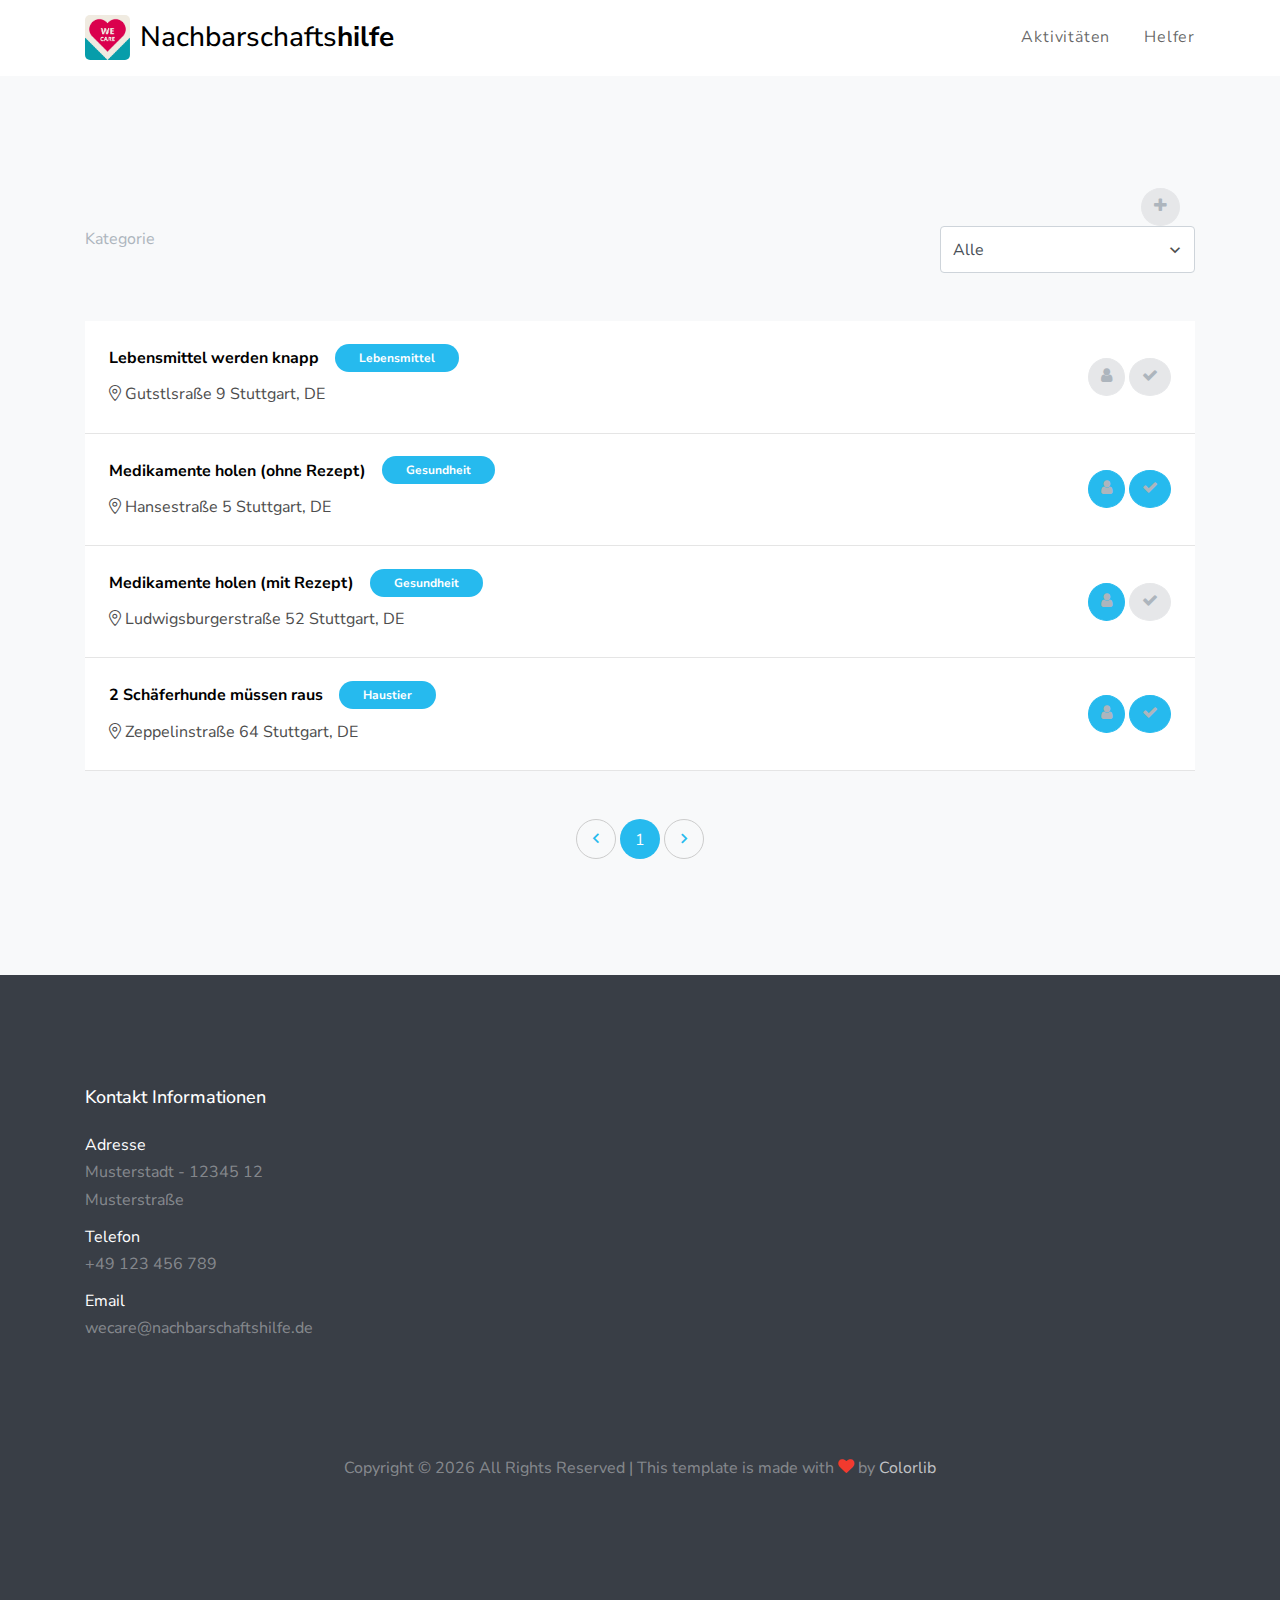
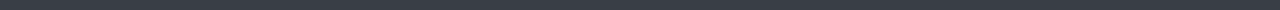
==== Hilfsorganisation/activity.html @ aae8a67e "Add helperview" ====
<!DOCTYPE html>
<html lang="en">

<head>
    <title>Nachbarschafthilfe &mdash; Colorlib Website Template</title>
    <meta charset="utf-8">
    <meta name="viewport" content="width=device-width, initial-scale=1, shrink-to-fit=no">

    <link rel="stylesheet" href="https://fonts.googleapis.com/css?family=Nunito+Sans:200,300,400,700,900|Roboto+Mono:300,400,500">
    <link rel="stylesheet" href="fonts/icomoon/style.css">

    <link rel="stylesheet" href="css/bootstrap.min.css">
    <link rel="stylesheet" href="css/magnific-popup.css">
    <link rel="stylesheet" href="css/jquery-ui.css">
    <link rel="stylesheet" href="css/owl.carousel.min.css">
    <link rel="stylesheet" href="css/owl.theme.default.min.css">
    <link rel="stylesheet" href="css/bootstrap-datepicker.css">
    <link rel="stylesheet" href="css/animate.css">

    <link rel="stylesheet" href="fonts/flaticon/font/flaticon.css">
    <link rel="stylesheet" href="css/fl-bigmug-line.css">

    <link rel="stylesheet" href="css/aos.css">

    <link rel="stylesheet" href="css/style.css">

</head>

<body>

    <div class="site-wrap">

        <div class="site-mobile-menu">
            <div class="site-mobile-menu-header">
                <div class="site-mobile-menu-close mt-3">
                    <span class="icon-close2 js-menu-toggle"></span>
                </div>
            </div>
            <div class="site-mobile-menu-body"></div>
        </div>
        <!-- .site-mobile-menu -->

        <header class="site-navbar py-1" role="banner">
            <div class="container">
                <div class="row align-items-center">

                    <div class="col-10 col-xl-2">
                        <h1 class="mb-0">
              <a href="activity.html" style="display: flex; align-items: center;" class="text-black h3 mb-0">
                <img src="images/logo.png" style="border-radius: 5px; margin-right: 10px;" alt="Logo" width="45" height="45">
                <span>Nachbarschafts</span>
                <strong>hilfe</strong>
              </a>
            </h1>
                    </div>
                    <div class="col-10 col-xl-10 d-none d-xl-block">
                        <nav class="site-navigation text-right" role="navigation">
                            <ul class="site-menu js-clone-nav mr-auto d-none d-lg-block">
                                <li>
                                    <a href="activity.html">Aktivitäten</a>
                                </li>
                                <li>
                                    <a href="activity.html">Helfer</a>
                                </li>
                            </ul>
                        </nav>
                    </div>
                    <div class="col-2 col-xl-2 text-right d-block">

                        <div class="d-inline-block d-xl-none ml-md-0 mr-auto py-3" style="position: relative; top: 3px;">
                            <a href="#" class="site-menu-toggle js-menu-toggle text-black">
                                <span class="icon-menu h3"></span>
                            </a>
                        </div>
                    </div>
                </div>
            </div>

        </header>

        <div class="site-section bg-light">

            <div class="container">

                <div class="col-md-12 text-right " data-aos="fade" data-aos-delay="200">
                    <a href="new_request.html" class="btn btn-secondary rounded-circle btn-favorite text-gray-500"><span class="icon-plus"></span></a>
                </div>

                <div class="row justify-content-start text-left mb-5">

                    <div class="col-md-9" data-aos="fade">
                        <span class="text-gray-500">Kategorie</span>
                    </div>
                    <div class="col-md-3" data-aos="fade" data-aos-delay="200">
                        <div class="select-wrap mr-auto">
                            <span class="icon-keyboard_arrow_down arrow-down"></span>
                            <select name="" id="" class="form-control">
                                <option value="" selected>Alle</option>
                                <option value="fulltime">Lebensmittel</option>
                                <option value="fulltime">Haustier</option>
                                <option value="freelance">Gesundheit</option>
                            </select>
                        </div>
                    </div>
                </div>

                <div class="row" data-aos="fade">
                    <div class="col-md-12">

                        <div class="job-post-item bg-white p-4 d-block d-md-flex align-items-center">

                            <div class="mb-4 mb-md-0 mr-5">
                                <div class="job-post-item-header d-flex align-items-center">
                                    <label class="mr-3 text-black font-weight-bold">Lebensmittel werden knapp</label>
                                    <div class="badge-wrap">
                                        <span class="btn-primary text-white badge py-2 px-4">Lebensmittel</span>
                                    </div>
                                </div>
                                <div class="job-post-item-body d-block d-md-flex">
                                    <div><span class="fl-bigmug-line-big104"></span> <span>Gutstlsraße 9 Stuttgart, DE</span></div>
                                </div>
                            </div>

                            <div class="ml-auto">
                                <a href="#" class="btn btn-secondary rounded-circle text-gray-500"><span class="icon-user"></span></a>
                                <a href="#" class="btn btn-secondary rounded-circle text-gray-500"><span class="icon-check"></span></a>
                            </div>
                        </div>

                    </div>
                </div>

                <div class="row" data-aos="fade">
                    <div class="col-md-12">

                        <div class="job-post-item bg-white p-4 d-block d-md-flex align-items-center">

                            <div class="mb-4 mb-md-0 mr-5">
                                <div class="job-post-item-header d-flex align-items-center">
                                    <label class="mr-3 text-black font-weight-bold">Medikamente holen (ohne Rezept)</label>
                                    <div class="badge-wrap">
                                        <span class="btn-primary text-white badge py-2 px-4">Gesundheit</span>
                                    </div>
                                </div>
                                <div class="job-post-item-body d-block d-md-flex">
                                    <div><span class="fl-bigmug-line-big104"></span> <span>Hansestraße 5 Stuttgart, DE</span></div>
                                </div>
                            </div>

                            <div class="ml-auto">
                                <a href="#" class="btn btn-primary rounded-circle text-gray-500"><span class="icon-user"></span></a>
                                <a href="#" class="btn btn-primary rounded-circle text-gray-500"><span class="icon-check"></span></a>
                            </div>
                        </div>

                    </div>
                </div>

                <div class="row" data-aos="fade">
                    <div class="col-md-12">

                        <div class="job-post-item bg-white p-4 d-block d-md-flex align-items-center">

                            <div class="mb-4 mb-md-0 mr-5">
                                <div class="job-post-item-header d-flex align-items-center">
                                    <label class="mr-3 text-black font-weight-bold">Medikamente holen (mit Rezept)</label>
                                    <div class="badge-wrap">
                                        <span class="btn-primary text-white badge py-2 px-4">Gesundheit</span>
                                    </div>
                                </div>
                                <div class="job-post-item-body d-block d-md-flex">
                                    <div><span class="fl-bigmug-line-big104"></span> <span>Ludwigsburgerstraße 52 Stuttgart, DE</span></div>
                                </div>
                            </div>

                            <div class="ml-auto">
                                <a href="#" class="btn btn-primary rounded-circle text-gray-500"><span class="icon-user"></span></a>
                                <a href="#" class="btn btn-secondary rounded-circle text-gray-500"><span class="icon-check"></span></a>
                            </div>
                        </div>

                    </div>
                </div>

                <div class="row" data-aos="fade">
                    <div class="col-md-12">

                        <div class="job-post-item bg-white p-4 d-block d-md-flex align-items-center">

                            <div class="mb-4 mb-md-0 mr-5">
                                <div class="job-post-item-header d-flex align-items-center">
                                    <label class="mr-3 text-black font-weight-bold">2 Schäferhunde müssen raus</label>
                                    <div class="badge-wrap">
                                        <span class="btn-primary text-white badge py-2 px-4">Haustier</span>
                                    </div>
                                </div>
                                <div class="job-post-item-body d-block d-md-flex">
                                    <div><span class="fl-bigmug-line-big104"></span> <span>Zeppelinstraße 64 Stuttgart, DE</span></div>
                                </div>
                            </div>

                            <div class="ml-auto">
                                <a href="#" class="btn btn-primary rounded-circle text-gray-500"><span class="icon-user"></span></a>
                                <a href="#" class="btn btn-primary rounded-circle text-gray-500"><span class="icon-check"></span></a>
                            </div>
                        </div>

                    </div>
                </div>

                <div class="row mt-5">
                    <div class="col-md-12 text-center">
                        <div class="site-block-27">
                            <ul>
                                <li><a href="#"><i class="icon-keyboard_arrow_left h5"></i></a></li>
                                <li class="active"><span>1</span></li>
                                <li><a href="#"><i class="icon-keyboard_arrow_right h5"></i></a></li>
                            </ul>
                        </div>
                    </div>
                </div>

            </div>
        </div>

        <footer class="site-footer">
            <div class="container">
                <div class="row">
                    <div class="col-lg-3">
                        <h3 class="footer-heading mb-4">Kontakt Informationen</h3>
                        <ul class="list-unstyled">
                            <li>
                                <span class="d-block text-white">Adresse</span> Musterstadt - 12345 12 Musterstraße
                            </li>
                            <li>
                                <span class="d-block text-white">Telefon</span> +49 123 456 789
                            </li>
                            <li>
                                <span class="d-block text-white">Email</span> wecare@nachbarschaftshilfe.de
                            </li>
                        </ul>
                    </div>
                </div>
                <div class="row pt-5 mt-5 text-center">
                    <div class="col-md-12">
                        <p>
                            <!-- Link back to Colorlib can't be removed. Template is licensed under CC BY 3.0. -->
                            Copyright &copy;
                            <script data-cfasync="false" src="/cdn-cgi/scripts/5c5dd728/cloudflare-static/email-decode.min.js"></script>
                            <script>
                                document.write(new Date().getFullYear());
                            </script> All Rights Reserved | This template is made with
                            <i class="icon-heart text-danger" aria-hidden="true"></i> by
                            <a href="https://colorlib.com" target="_blank">Colorlib</a>
                            <!-- Link back to Colorlib can't be removed. Template is licensed under CC BY 3.0. -->
                        </p>
                    </div>

                </div>
            </div>
        </footer>

        <script src="js/jquery-3.3.1.min.js"></script>
        <script src="js/jquery-migrate-3.0.1.min.js"></script>
        <script src="js/jquery-ui.js"></script>
        <script src="js/popper.min.js"></script>
        <script src="js/bootstrap.min.js"></script>
        <script src="js/owl.carousel.min.js"></script>
        <script src="js/jquery.stellar.min.js"></script>
        <script src="js/jquery.countdown.min.js"></script>
        <script src="js/jquery.magnific-popup.min.js"></script>
        <script src="js/bootstrap-datepicker.min.js"></script>
        <script src="js/aos.js"></script>

        <script src="js/main.js"></script>

</body>

</html>
---- Hilfsorganisation/fonts/icomoon/style.css ----
@font-face {
  font-family: 'icomoon';
  src:  url('fonts/icomoon.eot?10si43');
  src:  url('fonts/icomoon.eot?10si43#iefix') format('embedded-opentype'),
    url('fonts/icomoon.ttf?10si43') format('truetype'),
    url('fonts/icomoon.woff?10si43') format('woff'),
    url('fonts/icomoon.svg?10si43#icomoon') format('svg');
  font-weight: normal;
  font-style: normal;
}

[class^="icon-"], [class*=" icon-"] {
  /* use !important to prevent issues with browser extensions that change fonts */
  font-family: 'icomoon' !important;
  speak: none;
  font-style: normal;
  font-weight: normal;
  font-variant: normal;
  text-transform: none;
  line-height: 1;

  /* Better Font Rendering =========== */
  -webkit-font-smoothing: antialiased;
  -moz-osx-font-smoothing: grayscale;
}

.icon-asterisk:before {
  content: "\f069";
}
.icon-plus:before {
  content: "\f067";
}
.icon-question:before {
  content: "\f128";
}
.icon-minus:before {
  content: "\f068";
}
.icon-glass:before {
  content: "\f000";
}
.icon-music:before {
  content: "\f001";
}
.icon-search:before {
  content: "\f002";
}
.icon-envelope-o:before {
  content: "\f003";
}
.icon-heart:before {
  content: "\f004";
}
.icon-star:before {
  content: "\f005";
}
.icon-star-o:before {
  content: "\f006";
}
.icon-user:before {
  content: "\f007";
}
.icon-film:before {
  content: "\f008";
}
.icon-th-large:before {
  content: "\f009";
}
.icon-th:before {
  content: "\f00a";
}
.icon-th-list:before {
  content: "\f00b";
}
.icon-check:before {
  content: "\f00c";
}
.icon-close:before {
  content: "\f00d";
}
.icon-remove:before {
  content: "\f00d";
}
.icon-times:before {
  content: "\f00d";
}
.icon-search-plus:before {
  content: "\f00e";
}
.icon-search-minus:before {
  content: "\f010";
}
.icon-power-off:before {
  content: "\f011";
}
.icon-signal:before {
  content: "\f012";
}
.icon-cog:before {
  content: "\f013";
}
.icon-gear:before {
  content: "\f013";
}
.icon-trash-o:before {
  content: "\f014";
}
.icon-home:before {
  content: "\f015";
}
.icon-file-o:before {
  content: "\f016";
}
.icon-clock-o:before {
  content: "\f017";
}
.icon-road:before {
  content: "\f018";
}
.icon-download:before {
  content: "\f019";
}
.icon-arrow-circle-o-down:before {
  content: "\f01a";
}
.icon-arrow-circle-o-up:before {
  content: "\f01b";
}
.icon-inbox:before {
  content: "\f01c";
}
.icon-play-circle-o:before {
  content: "\f01d";
}
.icon-repeat:before {
  content: "\f01e";
}
.icon-rotate-right:before {
  content: "\f01e";
}
.icon-refresh:before {
  content: "\f021";
}
.icon-list-alt:before {
  content: "\f022";
}
.icon-lock:before {
  content: "\f023";
}
.icon-flag:before {
  content: "\f024";
}
.icon-headphones:before {
  content: "\f025";
}
.icon-volume-off:before {
  content: "\f026";
}
.icon-volume-down:before {
  content: "\f027";
}
.icon-volume-up:before {
  content: "\f028";
}
.icon-qrcode:before {
  content: "\f029";
}
.icon-barcode:before {
  content: "\f02a";
}
.icon-tag:before {
  content: "\f02b";
}
.icon-tags:before {
  content: "\f02c";
}
.icon-book:before {
  content: "\f02d";
}
.icon-bookmark:before {
  content: "\f02e";
}
.icon-print:before {
  content: "\f02f";
}
.icon-camera:before {
  content: "\f030";
}
.icon-font:before {
  content: "\f031";
}
.icon-bold:before {
  content: "\f032";
}
.icon-italic:before {
  content: "\f033";
}
.icon-text-height:before {
  content: "\f034";
}
.icon-text-width:before {
  content: "\f035";
}
.icon-align-left:before {
  content: "\f036";
}
.icon-align-center:before {
  content: "\f037";
}
.icon-align-right:before {
  content: "\f038";
}
.icon-align-justify:before {
  content: "\f039";
}
.icon-list:before {
  content: "\f03a";
}
.icon-dedent:before {
  content: "\f03b";
}
.icon-outdent:before {
  content: "\f03b";
}
.icon-indent:before {
  content: "\f03c";
}
.icon-video-camera:before {
  content: "\f03d";
}
.icon-image:before {
  content: "\f03e";
}
.icon-photo:before {
  content: "\f03e";
}
.icon-picture-o:before {
  content: "\f03e";
}
.icon-pencil:before {
  content: "\f040";
}
.icon-map-marker:before {
  content: "\f041";
}
.icon-adjust:before {
  content: "\f042";
}
.icon-tint:before {
  content: "\f043";
}
.icon-edit:before {
  content: "\f044";
}
.icon-pencil-square-o:before {
  content: "\f044";
}
.icon-share-square-o:before {
  content: "\f045";
}
.icon-check-square-o:before {
  content: "\f046";
}
.icon-arrows:before {
  content: "\f047";
}
.icon-step-backward:before {
  content: "\f048";
}
.icon-fast-backward:before {
  content: "\f049";
}
.icon-backward:before {
  content: "\f04a";
}
.icon-play:before {
  content: "\f04b";
}
.icon-pause:before {
  content: "\f04c";
}
.icon-stop:before {
  content: "\f04d";
}
.icon-forward:before {
  content: "\f04e";
}
.icon-fast-forward:before {
  content: "\f050";
}
.icon-step-forward:before {
  content: "\f051";
}
.icon-eject:before {
  content: "\f052";
}
.icon-chevron-left:before {
  content: "\f053";
}
.icon-chevron-right:before {
  content: "\f054";
}
.icon-plus-circle:before {
  content: "\f055";
}
.icon-minus-circle:before {
  content: "\f056";
}
.icon-times-circle:before {
  content: "\f057";
}
.icon-check-circle:before {
  content: "\f058";
}
.icon-question-circle:before {
  content: "\f059";
}
.icon-info-circle:before {
  content: "\f05a";
}
.icon-crosshairs:before {
  content: "\f05b";
}
.icon-times-circle-o:before {
  content: "\f05c";
}
.icon-check-circle-o:before {
  content: "\f05d";
}
.icon-ban:before {
  content: "\f05e";
}
.icon-arrow-left:before {
  content: "\f060";
}
.icon-arrow-right:before {
  content: "\f061";
}
.icon-arrow-up:before {
  content: "\f062";
}
.icon-arrow-down:before {
  content: "\f063";
}
.icon-mail-forward:before {
  content: "\f064";
}
.icon-share:before {
  content: "\f064";
}
.icon-expand:before {
  content: "\f065";
}
.icon-compress:before {
  content: "\f066";
}
.icon-exclamation-circle:before {
  content: "\f06a";
}
.icon-gift:before {
  content: "\f06b";
}
.icon-leaf:before {
  content: "\f06c";
}
.icon-fire:before {
  content: "\f06d";
}
.icon-eye:before {
  content: "\f06e";
}
.icon-eye-slash:before {
  content: "\f070";
}
.icon-exclamation-triangle:before {
  content: "\f071";
}
.icon-warning:before {
  content: "\f071";
}
.icon-plane:before {
  content: "\f072";
}
.icon-calendar:before {
  content: "\f073";
}
.icon-random:before {
  content: "\f074";
}
.icon-comment:before {
  content: "\f075";
}
.icon-magnet:before {
  content: "\f076";
}
.icon-chevron-up:before {
  content: "\f077";
}
.icon-chevron-down:before {
  content: "\f078";
}
.icon-retweet:before {
  content: "\f079";
}
.icon-shopping-cart:before {
  content: "\f07a";
}
.icon-folder:before {
  content: "\f07b";
}
.icon-folder-open:before {
  content: "\f07c";
}
.icon-arrows-v:before {
  content: "\f07d";
}
.icon-arrows-h:before {
  content: "\f07e";
}
.icon-bar-chart:before {
  content: "\f080";
}
.icon-bar-chart-o:before {
  content: "\f080";
}
.icon-twitter-square:before {
  content: "\f081";
}
.icon-facebook-square:before {
  content: "\f082";
}
.icon-camera-retro:before {
  content: "\f083";
}
.icon-key:before {
  content: "\f084";
}
.icon-cogs:before {
  content: "\f085";
}
.icon-gears:before {
  content: "\f085";
}
.icon-comments:before {
  content: "\f086";
}
.icon-thumbs-o-up:before {
  content: "\f087";
}
.icon-thumbs-o-down:before {
  content: "\f088";
}
.icon-star-half:before {
  content: "\f089";
}
.icon-heart-o:before {
  content: "\f08a";
}
.icon-sign-out:before {
  content: "\f08b";
}
.icon-linkedin-square:before {
  content: "\f08c";
}
.icon-thumb-tack:before {
  content: "\f08d";
}
.icon-external-link:before {
  content: "\f08e";
}
.icon-sign-in:before {
  content: "\f090";
}
.icon-trophy:before {
  content: "\f091";
}
.icon-github-square:before {
  content: "\f092";
}
.icon-upload:before {
  content: "\f093";
}
.icon-lemon-o:before {
  content: "\f094";
}
.icon-phone:before {
  content: "\f095";
}
.icon-square-o:before {
  content: "\f096";
}
.icon-bookmark-o:before {
  content: "\f097";
}
.icon-phone-square:before {
  content: "\f098";
}
.icon-twitter:before {
  content: "\f099";
}
.icon-facebook:before {
  content: "\f09a";
}
.icon-facebook-f:before {
  content: "\f09a";
}
.icon-github:before {
  content: "\f09b";
}
.icon-unlock:before {
  content: "\f09c";
}
.icon-credit-card:before {
  content: "\f09d";
}
.icon-feed:before {
  content: "\f09e";
}
.icon-rss:before {
  content: "\f09e";
}
.icon-hdd-o:before {
  content: "\f0a0";
}
.icon-bullhorn:before {
  content: "\f0a1";
}
.icon-bell-o:before {
  content: "\f0a2";
}
.icon-certificate:before {
  content: "\f0a3";
}
.icon-hand-o-right:before {
  content: "\f0a4";
}
.icon-hand-o-left:before {
  content: "\f0a5";
}
.icon-hand-o-up:before {
  content: "\f0a6";
}
.icon-hand-o-down:before {
  content: "\f0a7";
}
.icon-arrow-circle-left:before {
  content: "\f0a8";
}
.icon-arrow-circle-right:before {
  content: "\f0a9";
}
.icon-arrow-circle-up:before {
  content: "\f0aa";
}
.icon-arrow-circle-down:before {
  content: "\f0ab";
}
.icon-globe:before {
  content: "\f0ac";
}
.icon-wrench:before {
  content: "\f0ad";
}
.icon-tasks:before {
  content: "\f0ae";
}
.icon-filter:before {
  content: "\f0b0";
}
.icon-briefcase:before {
  content: "\f0b1";
}
.icon-arrows-alt:before {
  content: "\f0b2";
}
.icon-group:before {
  content: "\f0c0";
}
.icon-users:before {
  content: "\f0c0";
}
.icon-chain:before {
  content: "\f0c1";
}
.icon-link:before {
  content: "\f0c1";
}
.icon-cloud:before {
  content: "\f0c2";
}
.icon-flask:before {
  content: "\f0c3";
}
.icon-cut:before {
  content: "\f0c4";
}
.icon-scissors:before {
  content: "\f0c4";
}
.icon-copy:before {
  content: "\f0c5";
}
.icon-files-o:before {
  content: "\f0c5";
}
.icon-paperclip:before {
  content: "\f0c6";
}
.icon-floppy-o:before {
  content: "\f0c7";
}
.icon-save:before {
  content: "\f0c7";
}
.icon-square:before {
  content: "\f0c8";
}
.icon-bars:before {
  content: "\f0c9";
}
.icon-navicon:before {
  content: "\f0c9";
}
.icon-reorder:before {
  content: "\f0c9";
}
.icon-list-ul:before {
  content: "\f0ca";
}
.icon-list-ol:before {
  content: "\f0cb";
}
.icon-strikethrough:before {
  content: "\f0cc";
}
.icon-underline:before {
  content: "\f0cd";
}
.icon-table:before {
  content: "\f0ce";
}
.icon-magic:before {
  content: "\f0d0";
}
.icon-truck:before {
  content: "\f0d1";
}
.icon-pinterest:before {
  content: "\f0d2";
}
.icon-pinterest-square:before {
  content: "\f0d3";
}
.icon-google-plus-square:before {
  content: "\f0d4";
}
.icon-google-plus:before {
  content: "\f0d5";
}
.icon-money:before {
  content: "\f0d6";
}
.icon-caret-down:before {
  content: "\f0d7";
}
.icon-caret-up:before {
  content: "\f0d8";
}
.icon-caret-left:before {
  content: "\f0d9";
}
.icon-caret-right:before {
  content: "\f0da";
}
.icon-columns:before {
  content: "\f0db";
}
.icon-sort:before {
  content: "\f0dc";
}
.icon-unsorted:before {
  content: "\f0dc";
}
.icon-sort-desc:before {
  content: "\f0dd";
}
.icon-sort-down:before {
  content: "\f0dd";
}
.icon-sort-asc:before {
  content: "\f0de";
}
.icon-sort-up:before {
  content: "\f0de";
}
.icon-envelope:before {
  content: "\f0e0";
}
.icon-linkedin:before {
  content: "\f0e1";
}
.icon-rotate-left:before {
  content: "\f0e2";
}
.icon-undo:before {
  content: "\f0e2";
}
.icon-gavel:before {
  content: "\f0e3";
}
.icon-legal:before {
  content: "\f0e3";
}
.icon-dashboard:before {
  content: "\f0e4";
}
.icon-tachometer:before {
  content: "\f0e4";
}
.icon-comment-o:before {
  content: "\f0e5";
}
.icon-comments-o:before {
  content: "\f0e6";
}
.icon-bolt:before {
  content: "\f0e7";
}
.icon-flash:before {
  content: "\f0e7";
}
.icon-sitemap:before {
  content: "\f0e8";
}
.icon-umbrella:before {
  content: "\f0e9";
}
.icon-clipboard:before {
  content: "\f0ea";
}
.icon-paste:before {
  content: "\f0ea";
}
.icon-lightbulb-o:before {
  content: "\f0eb";
}
.icon-exchange:before {
  content: "\f0ec";
}
.icon-cloud-download:before {
  content: "\f0ed";
}
.icon-cloud-upload:before {
  content: "\f0ee";
}
.icon-user-md:before {
  content: "\f0f0";
}
.icon-stethoscope:before {
  content: "\f0f1";
}
.icon-suitcase:before {
  content: "\f0f2";
}
.icon-bell:before {
  content: "\f0f3";
}
.icon-coffee:before {
  content: "\f0f4";
}
.icon-cutlery:before {
  content: "\f0f5";
}
.icon-file-text-o:before {
  content: "\f0f6";
}
.icon-building-o:before {
  content: "\f0f7";
}
.icon-hospital-o:before {
  content: "\f0f8";
}
.icon-ambulance:before {
  content: "\f0f9";
}
.icon-medkit:before {
  content: "\f0fa";
}
.icon-fighter-jet:before {
  content: "\f0fb";
}
.icon-beer:before {
  content: "\f0fc";
}
.icon-h-square:before {
  content: "\f0fd";
}
.icon-plus-square:before {
  content: "\f0fe";
}
.icon-angle-double-left:before {
  content: "\f100";
}
.icon-angle-double-right:before {
  content: "\f101";
}
.icon-angle-double-up:before {
  content: "\f102";
}
.icon-angle-double-down:before {
  content: "\f103";
}
.icon-angle-left:before {
  content: "\f104";
}
.icon-angle-right:before {
  content: "\f105";
}
.icon-angle-up:before {
  content: "\f106";
}
.icon-angle-down:before {
  content: "\f107";
}
.icon-desktop:before {
  content: "\f108";
}
.icon-laptop:before {
  content: "\f109";
}
.icon-tablet:before {
  content: "\f10a";
}
.icon-mobile:before {
  content: "\f10b";
}
.icon-mobile-phone:before {
  content: "\f10b";
}
.icon-circle-o:before {
  content: "\f10c";
}
.icon-quote-left:before {
  content: "\f10d";
}
.icon-quote-right:before {
  content: "\f10e";
}
.icon-spinner:before {
  content: "\f110";
}
.icon-circle:before {
  content: "\f111";
}
.icon-mail-reply:before {
  content: "\f112";
}
.icon-reply:before {
  content: "\f112";
}
.icon-github-alt:before {
  content: "\f113";
}
.icon-folder-o:before {
  content: "\f114";
}
.icon-folder-open-o:before {
  content: "\f115";
}
.icon-smile-o:before {
  content: "\f118";
}
.icon-frown-o:before {
  content: "\f119";
}
.icon-meh-o:before {
  content: "\f11a";
}
.icon-gamepad:before {
  content: "\f11b";
}
.icon-keyboard-o:before {
  content: "\f11c";
}
.icon-flag-o:before {
  content: "\f11d";
}
.icon-flag-checkered:before {
  content: "\f11e";
}
.icon-terminal:before {
  content: "\f120";
}
.icon-code:before {
  content: "\f121";
}
.icon-mail-reply-all:before {
  content: "\f122";
}
.icon-reply-all:before {
  content: "\f122";
}
.icon-star-half-empty:before {
  content: "\f123";
}
.icon-star-half-full:before {
  content: "\f123";
}
.icon-star-half-o:before {
  content: "\f123";
}
.icon-location-arrow:before {
  content: "\f124";
}
.icon-crop:before {
  content: "\f125";
}
.icon-code-fork:before {
  content: "\f126";
}
.icon-chain-broken:before {
  content: "\f127";
}
.icon-unlink:before {
  content: "\f127";
}
.icon-info:before {
  content: "\f129";
}
.icon-exclamation:before {
  content: "\f12a";
}
.icon-superscript:before {
  content: "\f12b";
}
.icon-subscript:before {
  content: "\f12c";
}
.icon-eraser:before {
  content: "\f12d";
}
.icon-puzzle-piece:before {
  content: "\f12e";
}
.icon-microphone:before {
  content: "\f130";
}
.icon-microphone-slash:before {
  content: "\f131";
}
.icon-shield:before {
  content: "\f132";
}
.icon-calendar-o:before {
  content: "\f133";
}
.icon-fire-extinguisher:before {
  content: "\f134";
}
.icon-rocket:before {
  content: "\f135";
}
.icon-maxcdn:before {
  content: "\f136";
}
.icon-chevron-circle-left:before {
  content: "\f137";
}
.icon-chevron-circle-right:before {
  content: "\f138";
}
.icon-chevron-circle-up:before {
  content: "\f139";
}
.icon-chevron-circle-down:before {
  content: "\f13a";
}
.icon-html5:before {
  content: "\f13b";
}
.icon-css3:before {
  content: "\f13c";
}
.icon-anchor:before {
  content: "\f13d";
}
.icon-unlock-alt:before {
  content: "\f13e";
}
.icon-bullseye:before {
  content: "\f140";
}
.icon-ellipsis-h:before {
  content: "\f141";
}
.icon-ellipsis-v:before {
  content: "\f142";
}
.icon-rss-square:before {
  content: "\f143";
}
.icon-play-circle:before {
  content: "\f144";
}
.icon-ticket:before {
  content: "\f145";
}
.icon-minus-square:before {
  content: "\f146";
}
.icon-minus-square-o:before {
  content: "\f147";
}
.icon-level-up:before {
  content: "\f148";
}
.icon-level-down:before {
  content: "\f149";
}
.icon-check-square:before {
  content: "\f14a";
}
.icon-pencil-square:before {
  content: "\f14b";
}
.icon-external-link-square:before {
  content: "\f14c";
}
.icon-share-square:before {
  content: "\f14d";
}
.icon-compass:before {
  content: "\f14e";
}
.icon-caret-square-o-down:before {
  content: "\f150";
}
.icon-toggle-down:before {
  content: "\f150";
}
.icon-caret-square-o-up:before {
  content: "\f151";
}
.icon-toggle-up:before {
  content: "\f151";
}
.icon-caret-square-o-right:before {
  content: "\f152";
}
.icon-toggle-right:before {
  content: "\f152";
}
.icon-eur:before {
  content: "\f153";
}
.icon-euro:before {
  content: "\f153";
}
.icon-gbp:before {
  content: "\f154";
}
.icon-dollar:before {
  content: "\f155";
}
.icon-usd:before {
  content: "\f155";
}
.icon-inr:before {
  content: "\f156";
}
.icon-rupee:before {
  content: "\f156";
}
.icon-cny:before {
  content: "\f157";
}
.icon-jpy:before {
  content: "\f157";
}
.icon-rmb:before {
  content: "\f157";
}
.icon-yen:before {
  content: "\f157";
}
.icon-rouble:before {
  content: "\f158";
}
.icon-rub:before {
  content: "\f158";
}
.icon-ruble:before {
  content: "\f158";
}
.icon-krw:before {
  content: "\f159";
}
.icon-won:before {
  content: "\f159";
}
.icon-bitcoin:before {
  content: "\f15a";
}
.icon-btc:before {
  content: "\f15a";
}
.icon-file:before {
  content: "\f15b";
}
.icon-file-text:before {
  content: "\f15c";
}
.icon-sort-alpha-asc:before {
  content: "\f15d";
}
.icon-sort-alpha-desc:before {
  content: "\f15e";
}
.icon-sort-amount-asc:before {
  content: "\f160";
}
.icon-sort-amount-desc:before {
  content: "\f161";
}
.icon-sort-numeric-asc:before {
  content: "\f162";
}
.icon-sort-numeric-desc:before {
  content: "\f163";
}
.icon-thumbs-up:before {
  content: "\f164";
}
.icon-thumbs-down:before {
  content: "\f165";
}
.icon-youtube-square:before {
  content: "\f166";
}
.icon-youtube:before {
  content: "\f167";
}
.icon-xing:before {
  content: "\f168";
}
.icon-xing-square:before {
  content: "\f169";
}
.icon-youtube-play:before {
  content: "\f16a";
}
.icon-dropbox:before {
  content: "\f16b";
}
.icon-stack-overflow:before {
  content: "\f16c";
}
.icon-instagram:before {
  content: "\f16d";
}
.icon-flickr:before {
  content: "\f16e";
}
.icon-adn:before {
  content: "\f170";
}
.icon-bitbucket:before {
  content: "\f171";
}
.icon-bitbucket-square:before {
  content: "\f172";
}
.icon-tumblr:before {
  content: "\f173";
}
.icon-tumblr-square:before {
  content: "\f174";
}
.icon-long-arrow-down:before {
  content: "\f175";
}
.icon-long-arrow-up:before {
  content: "\f176";
}
.icon-long-arrow-left:before {
  content: "\f177";
}
.icon-long-arrow-right:before {
  content: "\f178";
}
.icon-apple:before {
  content: "\f179";
}
.icon-windows:before {
  content: "\f17a";
}
.icon-android:before {
  content: "\f17b";
}
.icon-linux:before {
  content: "\f17c";
}
.icon-dribbble:before {
  content: "\f17d";
}
.icon-skype:before {
  content: "\f17e";
}
.icon-foursquare:before {
  content: "\f180";
}
.icon-trello:before {
  content: "\f181";
}
.icon-female:before {
  content: "\f182";
}
.icon-male:before {
  content: "\f183";
}
.icon-gittip:before {
  content: "\f184";
}
.icon-gratipay:before {
  content: "\f184";
}
.icon-sun-o:before {
  content: "\f185";
}
.icon-moon-o:before {
  content: "\f186";
}
.icon-archive:before {
  content: "\f187";
}
.icon-bug:before {
  content: "\f188";
}
.icon-vk:before {
  content: "\f189";
}
.icon-weibo:before {
  content: "\f18a";
}
.icon-renren:before {
  content: "\f18b";
}
.icon-pagelines:before {
  content: "\f18c";
}
.icon-stack-exchange:before {
  content: "\f18d";
}
.icon-arrow-circle-o-right:before {
  content: "\f18e";
}
.icon-arrow-circle-o-left:before {
  content: "\f190";
}
.icon-caret-square-o-left:before {
  content: "\f191";
}
.icon-toggle-left:before {
  content: "\f191";
}
.icon-dot-circle-o:before {
  content: "\f192";
}
.icon-wheelchair:before {
  content: "\f193";
}
.icon-vimeo-square:before {
  content: "\f194";
}
.icon-try:before {
  content: "\f195";
}
.icon-turkish-lira:before {
  content: "\f195";
}
.icon-plus-square-o:before {
  content: "\f196";
}
.icon-space-shuttle:before {
  content: "\f197";
}
.icon-slack:before {
  content: "\f198";
}
.icon-envelope-square:before {
  content: "\f199";
}
.icon-wordpress:before {
  content: "\f19a";
}
.icon-openid:before {
  content: "\f19b";
}
.icon-bank:before {
  content: "\f19c";
}
.icon-institution:before {
  content: "\f19c";
}
.icon-university:before {
  content: "\f19c";
}
.icon-graduation-cap:before {
  content: "\f19d";
}
.icon-mortar-board:before {
  content: "\f19d";
}
.icon-yahoo:before {
  content: "\f19e";
}
.icon-google:before {
  content: "\f1a0";
}
.icon-reddit:before {
  content: "\f1a1";
}
.icon-reddit-square:before {
  content: "\f1a2";
}
.icon-stumbleupon-circle:before {
  content: "\f1a3";
}
.icon-stumbleupon:before {
  content: "\f1a4";
}
.icon-delicious:before {
  content: "\f1a5";
}
.icon-digg:before {
  content: "\f1a6";
}
.icon-pied-piper-pp:before {
  content: "\f1a7";
}
.icon-pied-piper-alt:before {
  content: "\f1a8";
}
.icon-drupal:before {
  content: "\f1a9";
}
.icon-joomla:before {
  content: "\f1aa";
}
.icon-language:before {
  content: "\f1ab";
}
.icon-fax:before {
  content: "\f1ac";
}
.icon-building:before {
  content: "\f1ad";
}
.icon-child:before {
  content: "\f1ae";
}
.icon-paw:before {
  content: "\f1b0";
}
.icon-spoon:before {
  content: "\f1b1";
}
.icon-cube:before {
  content: "\f1b2";
}
.icon-cubes:before {
  content: "\f1b3";
}
.icon-behance:before {
  content: "\f1b4";
}
.icon-behance-square:before {
  content: "\f1b5";
}
.icon-steam:before {
  content: "\f1b6";
}
.icon-steam-square:before {
  content: "\f1b7";
}
.icon-recycle:before {
  content: "\f1b8";
}
.icon-automobile:before {
  content: "\f1b9";
}
.icon-car:before {
  content: "\f1b9";
}
.icon-cab:before {
  content: "\f1ba";
}
.icon-taxi:before {
  content: "\f1ba";
}
.icon-tree:before {
  content: "\f1bb";
}
.icon-spotify:before {
  content: "\f1bc";
}
.icon-deviantart:before {
  content: "\f1bd";
}
.icon-soundcloud:before {
  content: "\f1be";
}
.icon-database:before {
  content: "\f1c0";
}
.icon-file-pdf-o:before {
  content: "\f1c1";
}
.icon-file-word-o:before {
  content: "\f1c2";
}
.icon-file-excel-o:before {
  content: "\f1c3";
}
.icon-file-powerpoint-o:before {
  content: "\f1c4";
}
.icon-file-image-o:before {
  content: "\f1c5";
}
.icon-file-photo-o:before {
  content: "\f1c5";
}
.icon-file-picture-o:before {
  content: "\f1c5";
}
.icon-file-archive-o:before {
  content: "\f1c6";
}
.icon-file-zip-o:before {
  content: "\f1c6";
}
.icon-file-audio-o:before {
  content: "\f1c7";
}
.icon-file-sound-o:before {
  content: "\f1c7";
}
.icon-file-movie-o:before {
  content: "\f1c8";
}
.icon-file-video-o:before {
  content: "\f1c8";
}
.icon-file-code-o:before {
  content: "\f1c9";
}
.icon-vine:before {
  content: "\f1ca";
}
.icon-codepen:before {
  content: "\f1cb";
}
.icon-jsfiddle:before {
  content: "\f1cc";
}
.icon-life-bouy:before {
  content: "\f1cd";
}
.icon-life-buoy:before {
  content: "\f1cd";
}
.icon-life-ring:before {
  content: "\f1cd";
}
.icon-life-saver:before {
  content: "\f1cd";
}
.icon-support:before {
  content: "\f1cd";
}
.icon-circle-o-notch:before {
  content: "\f1ce";
}
.icon-ra:before {
  content: "\f1d0";
}
.icon-rebel:before {
  content: "\f1d0";
}
.icon-resistance:before {
  content: "\f1d0";
}
.icon-empire:before {
  content: "\f1d1";
}
.icon-ge:before {
  content: "\f1d1";
}
.icon-git-square:before {
  content: "\f1d2";
}
.icon-git:before {
  content: "\f1d3";
}
.icon-hacker-news:before {
  content: "\f1d4";
}
.icon-y-combinator-square:before {
  content: "\f1d4";
}
.icon-yc-square:before {
  content: "\f1d4";
}
.icon-tencent-weibo:before {
  content: "\f1d5";
}
.icon-qq:before {
  content: "\f1d6";
}
.icon-wechat:before {
  content: "\f1d7";
}
.icon-weixin:before {
  content: "\f1d7";
}
.icon-paper-plane:before {
  content: "\f1d8";
}
.icon-send:before {
  content: "\f1d8";
}
.icon-paper-plane-o:before {
  content: "\f1d9";
}
.icon-send-o:before {
  content: "\f1d9";
}
.icon-history:before {
  content: "\f1da";
}
.icon-circle-thin:before {
  content: "\f1db";
}
.icon-header:before {
  content: "\f1dc";
}
.icon-paragraph:before {
  content: "\f1dd";
}
.icon-sliders:before {
  content: "\f1de";
}
.icon-share-alt:before {
  content: "\f1e0";
}
.icon-share-alt-square:before {
  content: "\f1e1";
}
.icon-bomb:before {
  content: "\f1e2";
}
.icon-futbol-o:before {
  content: "\f1e3";
}
.icon-soccer-ball-o:before {
  content: "\f1e3";
}
.icon-tty:before {
  content: "\f1e4";
}
.icon-binoculars:before {
  content: "\f1e5";
}
.icon-plug:before {
  content: "\f1e6";
}
.icon-slideshare:before {
  content: "\f1e7";
}
.icon-twitch:before {
  content: "\f1e8";
}
.icon-yelp:before {
  content: "\f1e9";
}
.icon-newspaper-o:before {
  content: "\f1ea";
}
.icon-wifi:before {
  content: "\f1eb";
}
.icon-calculator:before {
  content: "\f1ec";
}
.icon-paypal:before {
  content: "\f1ed";
}
.icon-google-wallet:before {
  content: "\f1ee";
}
.icon-cc-visa:before {
  content: "\f1f0";
}
.icon-cc-mastercard:before {
  content: "\f1f1";
}
.icon-cc-discover:before {
  content: "\f1f2";
}
.icon-cc-amex:before {
  content: "\f1f3";
}
.icon-cc-paypal:before {
  content: "\f1f4";
}
.icon-cc-stripe:before {
  content: "\f1f5";
}
.icon-bell-slash:before {
  content: "\f1f6";
}
.icon-bell-slash-o:before {
  content: "\f1f7";
}
.icon-trash:before {
  content: "\f1f8";
}
.icon-copyright:before {
  content: "\f1f9";
}
.icon-at:before {
  content: "\f1fa";
}
.icon-eyedropper:before {
  content: "\f1fb";
}
.icon-paint-brush:before {
  content: "\f1fc";
}
.icon-birthday-cake:before {
  content: "\f1fd";
}
.icon-area-chart:before {
  content: "\f1fe";
}
.icon-pie-chart:before {
  content: "\f200";
}
.icon-line-chart:before {
  content: "\f201";
}
.icon-lastfm:before {
  content: "\f202";
}
.icon-lastfm-square:before {
  content: "\f203";
}
.icon-toggle-off:before {
  content: "\f204";
}
.icon-toggle-on:before {
  content: "\f205";
}
.icon-bicycle:before {
  content: "\f206";
}
.icon-bus:before {
  content: "\f207";
}
.icon-ioxhost:before {
  content: "\f208";
}
.icon-angellist:before {
  content: "\f209";
}
.icon-cc:before {
  content: "\f20a";
}
.icon-ils:before {
  content: "\f20b";
}
.icon-shekel:before {
  content: "\f20b";
}
.icon-sheqel:before {
  content: "\f20b";
}
.icon-meanpath:before {
  content: "\f20c";
}
.icon-buysellads:before {
  content: "\f20d";
}
.icon-connectdevelop:before {
  content: "\f20e";
}
.icon-dashcube:before {
  content: "\f210";
}
.icon-forumbee:before {
  content: "\f211";
}
.icon-leanpub:before {
  content: "\f212";
}
.icon-sellsy:before {
  content: "\f213";
}
.icon-shirtsinbulk:before {
  content: "\f214";
}
.icon-simplybuilt:before {
  content: "\f215";
}
.icon-skyatlas:before {
  content: "\f216";
}
.icon-cart-plus:before {
  content: "\f217";
}
.icon-cart-arrow-down:before {
  content: "\f218";
}
.icon-diamond:before {
  content: "\f219";
}
.icon-ship:before {
  content: "\f21a";
}
.icon-user-secret:before {
  content: "\f21b";
}
.icon-motorcycle:before {
  content: "\f21c";
}
.icon-street-view:before {
  content: "\f21d";
}
.icon-heartbeat:before {
  content: "\f21e";
}
.icon-venus:before {
  content: "\f221";
}
.icon-mars:before {
  content: "\f222";
}
.icon-mercury:before {
  content: "\f223";
}
.icon-intersex:before {
  content: "\f224";
}
.icon-transgender:before {
  content: "\f224";
}
.icon-transgender-alt:before {
  content: "\f225";
}
.icon-venus-double:before {
  content: "\f226";
}
.icon-mars-double:before {
  content: "\f227";
}
.icon-venus-mars:before {
  content: "\f228";
}
.icon-mars-stroke:before {
  content: "\f229";
}
.icon-mars-stroke-v:before {
  content: "\f22a";
}
.icon-mars-stroke-h:before {
  content: "\f22b";
}
.icon-neuter:before {
  content: "\f22c";
}
.icon-genderless:before {
  content: "\f22d";
}
.icon-facebook-official:before {
  content: "\f230";
}
.icon-pinterest-p:before {
  content: "\f231";
}
.icon-whatsapp:before {
  content: "\f232";
}
.icon-server:before {
  content: "\f233";
}
.icon-user-plus:before {
  content: "\f234";
}
.icon-user-times:before {
  content: "\f235";
}
.icon-bed:before {
  content: "\f236";
}
.icon-hotel:before {
  content: "\f236";
}
.icon-viacoin:before {
  content: "\f237";
}
.icon-train:before {
  content: "\f238";
}
.icon-subway:before {
  content: "\f239";
}
.icon-medium:before {
  content: "\f23a";
}
.icon-y-combinator:before {
  content: "\f23b";
}
.icon-yc:before {
  content: "\f23b";
}
.icon-optin-monster:before {
  content: "\f23c";
}
.icon-opencart:before {
  content: "\f23d";
}
.icon-expeditedssl:before {
  content: "\f23e";
}
.icon-battery:before {
  content: "\f240";
}
.icon-battery-4:before {
  content: "\f240";
}
.icon-battery-full:before {
  content: "\f240";
}
.icon-battery-3:before {
  content: "\f241";
}
.icon-battery-three-quarters:before {
  content: "\f241";
}
.icon-battery-2:before {
  content: "\f242";
}
.icon-battery-half:before {
  content: "\f242";
}
.icon-battery-1:before {
  content: "\f243";
}
.icon-battery-quarter:before {
  content: "\f243";
}
.icon-battery-0:before {
  content: "\f244";
}
.icon-battery-empty:before {
  content: "\f244";
}
.icon-mouse-pointer:before {
  content: "\f245";
}
.icon-i-cursor:before {
  content: "\f246";
}
.icon-object-group:before {
  content: "\f247";
}
.icon-object-ungroup:before {
  content: "\f248";
}
.icon-sticky-note:before {
  content: "\f249";
}
.icon-sticky-note-o:before {
  content: "\f24a";
}
.icon-cc-jcb:before {
  content: "\f24b";
}
.icon-cc-diners-club:before {
  content: "\f24c";
}
.icon-clone:before {
  content: "\f24d";
}
.icon-balance-scale:before {
  content: "\f24e";
}
.icon-hourglass-o:before {
  content: "\f250";
}
.icon-hourglass-1:before {
  content: "\f251";
}
.icon-hourglass-start:before {
  content: "\f251";
}
.icon-hourglass-2:before {
  content: "\f252";
}
.icon-hourglass-half:before {
  content: "\f252";
}
.icon-hourglass-3:before {
  content: "\f253";
}
.icon-hourglass-end:before {
  content: "\f253";
}
.icon-hourglass:before {
  content: "\f254";
}
.icon-hand-grab-o:before {
  content: "\f255";
}
.icon-hand-rock-o:before {
  content: "\f255";
}
.icon-hand-paper-o:before {
  content: "\f256";
}
.icon-hand-stop-o:before {
  content: "\f256";
}
.icon-hand-scissors-o:before {
  content: "\f257";
}
.icon-hand-lizard-o:before {
  content: "\f258";
}
.icon-hand-spock-o:before {
  content: "\f259";
}
.icon-hand-pointer-o:before {
  content: "\f25a";
}
.icon-hand-peace-o:before {
  content: "\f25b";
}
.icon-trademark:before {
  content: "\f25c";
}
.icon-registered:before {
  content: "\f25d";
}
.icon-creative-commons:before {
  content: "\f25e";
}
.icon-gg:before {
  content: "\f260";
}
.icon-gg-circle:before {
  content: "\f261";
}
.icon-tripadvisor:before {
  content: "\f262";
}
.icon-odnoklassniki:before {
  content: "\f263";
}
.icon-odnoklassniki-square:before {
  content: "\f264";
}
.icon-get-pocket:before {
  content: "\f265";
}
.icon-wikipedia-w:before {
  content: "\f266";
}
.icon-safari:before {
  content: "\f267";
}
.icon-chrome:before {
  content: "\f268";
}
.icon-firefox:before {
  content: "\f269";
}
.icon-opera:before {
  content: "\f26a";
}
.icon-internet-explorer:before {
  content: "\f26b";
}
.icon-television:before {
  content: "\f26c";
}
.icon-tv:before {
  content: "\f26c";
}
.icon-contao:before {
  content: "\f26d";
}
.icon-500px:before {
  content: "\f26e";
}
.icon-amazon:before {
  content: "\f270";
}
.icon-calendar-plus-o:before {
  content: "\f271";
}
.icon-calendar-minus-o:before {
  content: "\f272";
}
.icon-calendar-times-o:before {
  content: "\f273";
}
.icon-calendar-check-o:before {
  content: "\f274";
}
.icon-industry:before {
  content: "\f275";
}
.icon-map-pin:before {
  content: "\f276";
}
.icon-map-signs:before {
  content: "\f277";
}
.icon-map-o:before {
  content: "\f278";
}
.icon-map:before {
  content: "\f279";
}
.icon-commenting:before {
  content: "\f27a";
}
.icon-commenting-o:before {
  content: "\f27b";
}
.icon-houzz:before {
  content: "\f27c";
}
.icon-vimeo:before {
  content: "\f27d";
}
.icon-black-tie:before {
  content: "\f27e";
}
.icon-fonticons:before {
  content: "\f280";
}
.icon-reddit-alien:before {
  content: "\f281";
}
.icon-edge:before {
  content: "\f282";
}
.icon-credit-card-alt:before {
  content: "\f283";
}
.icon-codiepie:before {
  content: "\f284";
}
.icon-modx:before {
  content: "\f285";
}
.icon-fort-awesome:before {
  content: "\f286";
}
.icon-usb:before {
  content: "\f287";
}
.icon-product-hunt:before {
  content: "\f288";
}
.icon-mixcloud:before {
  content: "\f289";
}
.icon-scribd:before {
  content: "\f28a";
}
.icon-pause-circle:before {
  content: "\f28b";
}
.icon-pause-circle-o:before {
  content: "\f28c";
}
.icon-stop-circle:before {
  content: "\f28d";
}
.icon-stop-circle-o:before {
  content: "\f28e";
}
.icon-shopping-bag:before {
  content: "\f290";
}
.icon-shopping-basket:before {
  content: "\f291";
}
.icon-hashtag:before {
  content: "\f292";
}
.icon-bluetooth:before {
  content: "\f293";
}
.icon-bluetooth-b:before {
  content: "\f294";
}
.icon-percent:before {
  content: "\f295";
}
.icon-gitlab:before {
  content: "\f296";
}
.icon-wpbeginner:before {
  content: "\f297";
}
.icon-wpforms:before {
  content: "\f298";
}
.icon-envira:before {
  content: "\f299";
}
.icon-universal-access:before {
  content: "\f29a";
}
.icon-wheelchair-alt:before {
  content: "\f29b";
}
.icon-question-circle-o:before {
  content: "\f29c";
}
.icon-blind:before {
  content: "\f29d";
}
.icon-audio-description:before {
  content: "\f29e";
}
.icon-volume-control-phone:before {
  content: "\f2a0";
}
.icon-braille:before {
  content: "\f2a1";
}
.icon-assistive-listening-systems:before {
  content: "\f2a2";
}
.icon-american-sign-language-interpreting:before {
  content: "\f2a3";
}
.icon-asl-interpreting:before {
  content: "\f2a3";
}
.icon-deaf:before {
  content: "\f2a4";
}
.icon-deafness:before {
  content: "\f2a4";
}
.icon-hard-of-hearing:before {
  content: "\f2a4";
}
.icon-glide:before {
  content: "\f2a5";
}
.icon-glide-g:before {
  content: "\f2a6";
}
.icon-sign-language:before {
  content: "\f2a7";
}
.icon-signing:before {
  content: "\f2a7";
}
.icon-low-vision:before {
  content: "\f2a8";
}
.icon-viadeo:before {
  content: "\f2a9";
}
.icon-viadeo-square:before {
  content: "\f2aa";
}
.icon-snapchat:before {
  content: "\f2ab";
}
.icon-snapchat-ghost:before {
  content: "\f2ac";
}
.icon-snapchat-square:before {
  content: "\f2ad";
}
.icon-pied-piper:before {
  content: "\f2ae";
}
.icon-first-order:before {
  content: "\f2b0";
}
.icon-yoast:before {
  content: "\f2b1";
}
.icon-themeisle:before {
  content: "\f2b2";
}
.icon-google-plus-circle:before {
  content: "\f2b3";
}
.icon-google-plus-official:before {
  content: "\f2b3";
}
.icon-fa:before {
  content: "\f2b4";
}
.icon-font-awesome:before {
  content: "\f2b4";
}
.icon-handshake-o:before {
  content: "\f2b5";
}
.icon-envelope-open:before {
  content: "\f2b6";
}
.icon-envelope-open-o:before {
  content: "\f2b7";
}
.icon-linode:before {
  content: "\f2b8";
}
.icon-address-book:before {
  content: "\f2b9";
}
.icon-address-book-o:before {
  content: "\f2ba";
}
.icon-address-card:before {
  content: "\f2bb";
}
.icon-vcard:before {
  content: "\f2bb";
}
.icon-address-card-o:before {
  content: "\f2bc";
}
.icon-vcard-o:before {
  content: "\f2bc";
}
.icon-user-circle:before {
  content: "\f2bd";
}
.icon-user-circle-o:before {
  content: "\f2be";
}
.icon-user-o:before {
  content: "\f2c0";
}
.icon-id-badge:before {
  content: "\f2c1";
}
.icon-drivers-license:before {
  content: "\f2c2";
}
.icon-id-card:before {
  content: "\f2c2";
}
.icon-drivers-license-o:before {
  content: "\f2c3";
}
.icon-id-card-o:before {
  content: "\f2c3";
}
.icon-quora:before {
  content: "\f2c4";
}
.icon-free-code-camp:before {
  content: "\f2c5";
}
.icon-telegram:before {
  content: "\f2c6";
}
.icon-thermometer:before {
  content: "\f2c7";
}
.icon-thermometer-4:before {
  content: "\f2c7";
}
.icon-thermometer-full:before {
  content: "\f2c7";
}
.icon-thermometer-3:before {
  content: "\f2c8";
}
.icon-thermometer-three-quarters:before {
  content: "\f2c8";
}
.icon-thermometer-2:before {
  content: "\f2c9";
}
.icon-thermometer-half:before {
  content: "\f2c9";
}
.icon-thermometer-1:before {
  content: "\f2ca";
}
.icon-thermometer-quarter:before {
  content: "\f2ca";
}
.icon-thermometer-0:before {
  content: "\f2cb";
}
.icon-thermometer-empty:before {
  content: "\f2cb";
}
.icon-shower:before {
  content: "\f2cc";
}
.icon-bath:before {
  content: "\f2cd";
}
.icon-bathtub:before {
  content: "\f2cd";
}
.icon-s15:before {
  content: "\f2cd";
}
.icon-podcast:before {
  content: "\f2ce";
}
.icon-window-maximize:before {
  content: "\f2d0";
}
.icon-window-minimize:before {
  content: "\f2d1";
}
.icon-window-restore:before {
  content: "\f2d2";
}
.icon-times-rectangle:before {
  content: "\f2d3";
}
.icon-window-close:before {
  content: "\f2d3";
}
.icon-times-rectangle-o:before {
  content: "\f2d4";
}
.icon-window-close-o:before {
  content: "\f2d4";
}
.icon-bandcamp:before {
  content: "\f2d5";
}
.icon-grav:before {
  content: "\f2d6";
}
.icon-etsy:before {
  content: "\f2d7";
}
.icon-imdb:before {
  content: "\f2d8";
}
.icon-ravelry:before {
  content: "\f2d9";
}
.icon-eercast:before {
  content: "\f2da";
}
.icon-microchip:before {
  content: "\f2db";
}
.icon-snowflake-o:before {
  content: "\f2dc";
}
.icon-superpowers:before {
  content: "\f2dd";
}
.icon-wpexplorer:before {
  content: "\f2de";
}
.icon-meetup:before {
  content: "\f2e0";
}
.icon-3d_rotation:before {
  content: "\e84d";
}
.icon-ac_unit:before {
  content: "\eb3b";
}
.icon-alarm:before {
  content: "\e855";
}
.icon-access_alarms:before {
  content: "\e191";
}
.icon-schedule:before {
  content: "\e8b5";
}
.icon-accessibility:before {
  content: "\e84e";
}
.icon-accessible:before {
  content: "\e914";
}
.icon-account_balance:before {
  content: "\e84f";
}
.icon-account_balance_wallet:before {
  content: "\e850";
}
.icon-account_box:before {
  content: "\e851";
}
.icon-account_circle:before {
  content: "\e853";
}
.icon-adb:before {
  content: "\e60e";
}
.icon-add:before {
  content: "\e145";
}
.icon-add_a_photo:before {
  content: "\e439";
}
.icon-alarm_add:before {
  content: "\e856";
}
.icon-add_alert:before {
  content: "\e003";
}
.icon-add_box:before {
  content: "\e146";
}
.icon-add_circle:before {
  content: "\e147";
}
.icon-control_point:before {
  content: "\e3ba";
}
.icon-add_location:before {
  content: "\e567";
}
.icon-add_shopping_cart:before {
  content: "\e854";
}
.icon-queue:before {
  content: "\e03c";
}
.icon-add_to_queue:before {
  content: "\e05c";
}
.icon-adjust2:before {
  content: "\e39e";
}
.icon-airline_seat_flat:before {
  content: "\e630";
}
.icon-airline_seat_flat_angled:before {
  content: "\e631";
}
.icon-airline_seat_individual_suite:before {
  content: "\e632";
}
.icon-airline_seat_legroom_extra:before {
  content: "\e633";
}
.icon-airline_seat_legroom_normal:before {
  content: "\e634";
}
.icon-airline_seat_legroom_reduced:before {
  content: "\e635";
}
.icon-airline_seat_recline_extra:before {
  content: "\e636";
}
.icon-airline_seat_recline_normal:before {
  content: "\e637";
}
.icon-flight:before {
  content: "\e539";
}
.icon-airplanemode_inactive:before {
  content: "\e194";
}
.icon-airplay:before {
  content: "\e055";
}
.icon-airport_shuttle:before {
  content: "\eb3c";
}
.icon-alarm_off:before {
  content: "\e857";
}
.icon-alarm_on:before {
  content: "\e858";
}
.icon-album:before {
  content: "\e019";
}
.icon-all_inclusive:before {
  content: "\eb3d";
}
.icon-all_out:before {
  content: "\e90b";
}
.icon-android2:before {
  content: "\e859";
}
.icon-announcement:before {
  content: "\e85a";
}
.icon-apps:before {
  content: "\e5c3";
}
.icon-archive2:before {
  content: "\e149";
}
.icon-arrow_back:before {
  content: "\e5c4";
}
.icon-arrow_downward:before {
  content: "\e5db";
}
.icon-arrow_drop_down:before {
  content: "\e5c5";
}
.icon-arrow_drop_down_circle:before {
  content: "\e5c6";
}
.icon-arrow_drop_up:before {
  content: "\e5c7";
}
.icon-arrow_forward:before {
  content: "\e5c8";
}
.icon-arrow_upward:before {
  content: "\e5d8";
}
.icon-art_track:before {
  content: "\e060";
}
.icon-aspect_ratio:before {
  content: "\e85b";
}
.icon-poll:before {
  content: "\e801";
}
.icon-assignment:before {
  content: "\e85d";
}
.icon-assignment_ind:before {
  content: "\e85e";
}
.icon-assignment_late:before {
  content: "\e85f";
}
.icon-assignment_return:before {
  content: "\e860";
}
.icon-assignment_returned:before {
  content: "\e861";
}
.icon-assignment_turned_in:before {
  content: "\e862";
}
.icon-assistant:before {
  content: "\e39f";
}
.icon-flag2:before {
  content: "\e153";
}
.icon-attach_file:before {
  content: "\e226";
}
.icon-attach_money:before {
  content: "\e227";
}
.icon-attachment:before {
  content: "\e2bc";
}
.icon-audiotrack:before {
  content: "\e3a1";
}
.icon-autorenew:before {
  content: "\e863";
}
.icon-av_timer:before {
  content: "\e01b";
}
.icon-backspace:before {
  content: "\e14a";
}
.icon-cloud_upload:before {
  content: "\e2c3";
}
.icon-battery_alert:before {
  content: "\e19c";
}
.icon-battery_charging_full:before {
  content: "\e1a3";
}
.icon-battery_std:before {
  content: "\e1a5";
}
.icon-battery_unknown:before {
  content: "\e1a6";
}
.icon-beach_access:before {
  content: "\eb3e";
}
.icon-beenhere:before {
  content: "\e52d";
}
.icon-block:before {
  content: "\e14b";
}
.icon-bluetooth2:before {
  content: "\e1a7";
}
.icon-bluetooth_searching:before {
  content: "\e1aa";
}
.icon-bluetooth_connected:before {
  content: "\e1a8";
}
.icon-bluetooth_disabled:before {
  content: "\e1a9";
}
.icon-blur_circular:before {
  content: "\e3a2";
}
.icon-blur_linear:before {
  content: "\e3a3";
}
.icon-blur_off:before {
  content: "\e3a4";
}
.icon-blur_on:before {
  content: "\e3a5";
}
.icon-class:before {
  content: "\e86e";
}
.icon-turned_in:before {
  content: "\e8e6";
}
.icon-turned_in_not:before {
  content: "\e8e7";
}
.icon-border_all:before {
  content: "\e228";
}
.icon-border_bottom:before {
  content: "\e229";
}
.icon-border_clear:before {
  content: "\e22a";
}
.icon-border_color:before {
  content: "\e22b";
}
.icon-border_horizontal:before {
  content: "\e22c";
}
.icon-border_inner:before {
  content: "\e22d";
}
.icon-border_left:before {
  content: "\e22e";
}
.icon-border_outer:before {
  content: "\e22f";
}
.icon-border_right:before {
  content: "\e230";
}
.icon-border_style:before {
  content: "\e231";
}
.icon-border_top:before {
  content: "\e232";
}
.icon-border_vertical:before {
  content: "\e233";
}
.icon-branding_watermark:before {
  content: "\e06b";
}
.icon-brightness_1:before {
  content: "\e3a6";
}
.icon-brightness_2:before {
  content: "\e3a7";
}
.icon-brightness_3:before {
  content: "\e3a8";
}
.icon-brightness_4:before {
  content: "\e3a9";
}
.icon-brightness_low:before {
  content: "\e1ad";
}
.icon-brightness_medium:before {
  content: "\e1ae";
}
.icon-brightness_high:before {
  content: "\e1ac";
}
.icon-brightness_auto:before {
  content: "\e1ab";
}
.icon-broken_image:before {
  content: "\e3ad";
}
.icon-brush:before {
  content: "\e3ae";
}
.icon-bubble_chart:before {
  content: "\e6dd";
}
.icon-bug_report:before {
  content: "\e868";
}
.icon-build:before {
  content: "\e869";
}
.icon-burst_mode:before {
  content: "\e43c";
}
.icon-domain:before {
  content: "\e7ee";
}
.icon-business_center:before {
  content: "\eb3f";
}
.icon-cached:before {
  content: "\e86a";
}
.icon-cake:before {
  content: "\e7e9";
}
.icon-phone2:before {
  content: "\e0cd";
}
.icon-call_end:before {
  content: "\e0b1";
}
.icon-call_made:before {
  content: "\e0b2";
}
.icon-merge_type:before {
  content: "\e252";
}
.icon-call_missed:before {
  content: "\e0b4";
}
.icon-call_missed_outgoing:before {
  content: "\e0e4";
}
.icon-call_received:before {
  content: "\e0b5";
}
.icon-call_split:before {
  content: "\e0b6";
}
.icon-call_to_action:before {
  content: "\e06c";
}
.icon-camera2:before {
  content: "\e3af";
}
.icon-photo_camera:before {
  content: "\e412";
}
.icon-camera_enhance:before {
  content: "\e8fc";
}
.icon-camera_front:before {
  content: "\e3b1";
}
.icon-camera_rear:before {
  content: "\e3b2";
}
.icon-camera_roll:before {
  content: "\e3b3";
}
.icon-cancel:before {
  content: "\e5c9";
}
.icon-redeem:before {
  content: "\e8b1";
}
.icon-card_membership:before {
  content: "\e8f7";
}
.icon-card_travel:before {
  content: "\e8f8";
}
.icon-casino:before {
  content: "\eb40";
}
.icon-cast:before {
  content: "\e307";
}
.icon-cast_connected:before {
  content: "\e308";
}
.icon-center_focus_strong:before {
  content: "\e3b4";
}
.icon-center_focus_weak:before {
  content: "\e3b5";
}
.icon-change_history:before {
  content: "\e86b";
}
.icon-chat:before {
  content: "\e0b7";
}
.icon-chat_bubble:before {
  content: "\e0ca";
}
.icon-chat_bubble_outline:before {
  content: "\e0cb";
}
.icon-check2:before {
  content: "\e5ca";
}
.icon-check_box:before {
  content: "\e834";
}
.icon-check_box_outline_blank:before {
  content: "\e835";
}
.icon-check_circle:before {
  content: "\e86c";
}
.icon-navigate_before:before {
  content: "\e408";
}
.icon-navigate_next:before {
  content: "\e409";
}
.icon-child_care:before {
  content: "\eb41";
}
.icon-child_friendly:before {
  content: "\eb42";
}
.icon-chrome_reader_mode:before {
  content: "\e86d";
}
.icon-close2:before {
  content: "\e5cd";
}
.icon-clear_all:before {
  content: "\e0b8";
}
.icon-closed_caption:before {
  content: "\e01c";
}
.icon-wb_cloudy:before {
  content: "\e42d";
}
.icon-cloud_circle:before {
  content: "\e2be";
}
.icon-cloud_done:before {
  content: "\e2bf";
}
.icon-cloud_download:before {
  content: "\e2c0";
}
.icon-cloud_off:before {
  content: "\e2c1";
}
.icon-cloud_queue:before {
  content: "\e2c2";
}
.icon-code2:before {
  content: "\e86f";
}
.icon-photo_library:before {
  content: "\e413";
}
.icon-collections_bookmark:before {
  content: "\e431";
}
.icon-palette:before {
  content: "\e40a";
}
.icon-colorize:before {
  content: "\e3b8";
}
.icon-comment2:before {
  content: "\e0b9";
}
.icon-compare:before {
  content: "\e3b9";
}
.icon-compare_arrows:before {
  content: "\e915";
}
.icon-laptop2:before {
  content: "\e31e";
}
.icon-confirmation_number:before {
  content: "\e638";
}
.icon-contact_mail:before {
  content: "\e0d0";
}
.icon-contact_phone:before {
  content: "\e0cf";
}
.icon-contacts:before {
  content: "\e0ba";
}
.icon-content_copy:before {
  content: "\e14d";
}
.icon-content_cut:before {
  content: "\e14e";
}
.icon-content_paste:before {
  content: "\e14f";
}
.icon-control_point_duplicate:before {
  content: "\e3bb";
}
.icon-copyright2:before {
  content: "\e90c";
}
.icon-mode_edit:before {
  content: "\e254";
}
.icon-create_new_folder:before {
  content: "\e2cc";
}
.icon-payment:before {
  content: "\e8a1";
}
.icon-crop2:before {
  content: "\e3be";
}
.icon-crop_16_9:before {
  content: "\e3bc";
}
.icon-crop_3_2:before {
  content: "\e3bd";
}
.icon-crop_landscape:before {
  content: "\e3c3";
}
.icon-crop_7_5:before {
  content: "\e3c0";
}
.icon-crop_din:before {
  content: "\e3c1";
}
.icon-crop_free:before {
  content: "\e3c2";
}
.icon-crop_original:before {
  content: "\e3c4";
}
.icon-crop_portrait:before {
  content: "\e3c5";
}
.icon-crop_rotate:before {
  content: "\e437";
}
.icon-crop_square:before {
  content: "\e3c6";
}
.icon-dashboard2:before {
  content: "\e871";
}
.icon-data_usage:before {
  content: "\e1af";
}
.icon-date_range:before {
  content: "\e916";
}
.icon-dehaze:before {
  content: "\e3c7";
}
.icon-delete:before {
  content: "\e872";
}
.icon-delete_forever:before {
  content: "\e92b";
}
.icon-delete_sweep:before {
  content: "\e16c";
}
.icon-description:before {
  content: "\e873";
}
.icon-desktop_mac:before {
  content: "\e30b";
}
.icon-desktop_windows:before {
  content: "\e30c";
}
.icon-details:before {
  content: "\e3c8";
}
.icon-developer_board:before {
  content: "\e30d";
}
.icon-developer_mode:before {
  content: "\e1b0";
}
.icon-device_hub:before {
  content: "\e335";
}
.icon-phonelink:before {
  content: "\e326";
}
.icon-devices_other:before {
  content: "\e337";
}
.icon-dialer_sip:before {
  content: "\e0bb";
}
.icon-dialpad:before {
  content: "\e0bc";
}
.icon-directions:before {
  content: "\e52e";
}
.icon-directions_bike:before {
  content: "\e52f";
}
.icon-directions_boat:before {
  content: "\e532";
}
.icon-directions_bus:before {
  content: "\e530";
}
.icon-directions_car:before {
  content: "\e531";
}
.icon-directions_railway:before {
  content: "\e534";
}
.icon-directions_run:before {
  content: "\e566";
}
.icon-directions_transit:before {
  content: "\e535";
}
.icon-directions_walk:before {
  content: "\e536";
}
.icon-disc_full:before {
  content: "\e610";
}
.icon-dns:before {
  content: "\e875";
}
.icon-not_interested:before {
  content: "\e033";
}
.icon-do_not_disturb_alt:before {
  content: "\e611";
}
.icon-do_not_disturb_off:before {
  content: "\e643";
}
.icon-remove_circle:before {
  content: "\e15c";
}
.icon-dock:before {
  content: "\e30e";
}
.icon-done:before {
  content: "\e876";
}
.icon-done_all:before {
  content: "\e877";
}
.icon-donut_large:before {
  content: "\e917";
}
.icon-donut_small:before {
  content: "\e918";
}
.icon-drafts:before {
  content: "\e151";
}
.icon-drag_handle:before {
  content: "\e25d";
}
.icon-time_to_leave:before {
  content: "\e62c";
}
.icon-dvr:before {
  content: "\e1b2";
}
.icon-edit_location:before {
  content: "\e568";
}
.icon-eject2:before {
  content: "\e8fb";
}
.icon-markunread:before {
  content: "\e159";
}
.icon-enhanced_encryption:before {
  content: "\e63f";
}
.icon-equalizer:before {
  content: "\e01d";
}
.icon-error:before {
  content: "\e000";
}
.icon-error_outline:before {
  content: "\e001";
}
.icon-euro_symbol:before {
  content: "\e926";
}
.icon-ev_station:before {
  content: "\e56d";
}
.icon-insert_invitation:before {
  content: "\e24f";
}
.icon-event_available:before {
  content: "\e614";
}
.icon-event_busy:before {
  content: "\e615";
}
.icon-event_note:before {
  content: "\e616";
}
.icon-event_seat:before {
  content: "\e903";
}
.icon-exit_to_app:before {
  content: "\e879";
}
.icon-expand_less:before {
  content: "\e5ce";
}
.icon-expand_more:before {
  content: "\e5cf";
}
.icon-explicit:before {
  content: "\e01e";
}
.icon-explore:before {
  content: "\e87a";
}
.icon-exposure:before {
  content: "\e3ca";
}
.icon-exposure_neg_1:before {
  content: "\e3cb";
}
.icon-exposure_neg_2:before {
  content: "\e3cc";
}
.icon-exposure_plus_1:before {
  content: "\e3cd";
}
.icon-exposure_plus_2:before {
  content: "\e3ce";
}
.icon-exposure_zero:before {
  content: "\e3cf";
}
.icon-extension:before {
  content: "\e87b";
}
.icon-face:before {
  content: "\e87c";
}
.icon-fast_forward:before {
  content: "\e01f";
}
.icon-fast_rewind:before {
  content: "\e020";
}
.icon-favorite:before {
  content: "\e87d";
}
.icon-favorite_border:before {
  content: "\e87e";
}
.icon-featured_play_list:before {
  content: "\e06d";
}
.icon-featured_video:before {
  content: "\e06e";
}
.icon-sms_failed:before {
  content: "\e626";
}
.icon-fiber_dvr:before {
  content: "\e05d";
}
.icon-fiber_manual_record:before {
  content: "\e061";
}
.icon-fiber_new:before {
  content: "\e05e";
}
.icon-fiber_pin:before {
  content: "\e06a";
}
.icon-fiber_smart_record:before {
  content: "\e062";
}
.icon-get_app:before {
  content: "\e884";
}
.icon-file_upload:before {
  content: "\e2c6";
}
.icon-filter2:before {
  content: "\e3d3";
}
.icon-filter_1:before {
  content: "\e3d0";
}
.icon-filter_2:before {
  content: "\e3d1";
}
.icon-filter_3:before {
  content: "\e3d2";
}
.icon-filter_4:before {
  content: "\e3d4";
}
.icon-filter_5:before {
  content: "\e3d5";
}
.icon-filter_6:before {
  content: "\e3d6";
}
.icon-filter_7:before {
  content: "\e3d7";
}
.icon-filter_8:before {
  content: "\e3d8";
}
.icon-filter_9:before {
  content: "\e3d9";
}
.icon-filter_9_plus:before {
  content: "\e3da";
}
.icon-filter_b_and_w:before {
  content: "\e3db";
}
.icon-filter_center_focus:before {
  content: "\e3dc";
}
.icon-filter_drama:before {
  content: "\e3dd";
}
.icon-filter_frames:before {
  content: "\e3de";
}
.icon-terrain:before {
  content: "\e564";
}
.icon-filter_list:before {
  content: "\e152";
}
.icon-filter_none:before {
  content: "\e3e0";
}
.icon-filter_tilt_shift:before {
  content: "\e3e2";
}
.icon-filter_vintage:before {
  content: "\e3e3";
}
.icon-find_in_page:before {
  content: "\e880";
}
.icon-find_replace:before {
  content: "\e881";
}
.icon-fingerprint:before {
  content: "\e90d";
}
.icon-first_page:before {
  content: "\e5dc";
}
.icon-fitness_center:before {
  content: "\eb43";
}
.icon-flare:before {
  content: "\e3e4";
}
.icon-flash_auto:before {
  content: "\e3e5";
}
.icon-flash_off:before {
  content: "\e3e6";
}
.icon-flash_on:before {
  content: "\e3e7";
}
.icon-flight_land:before {
  content: "\e904";
}
.icon-flight_takeoff:before {
  content: "\e905";
}
.icon-flip:before {
  content: "\e3e8";
}
.icon-flip_to_back:before {
  content: "\e882";
}
.icon-flip_to_front:before {
  content: "\e883";
}
.icon-folder2:before {
  content: "\e2c7";
}
.icon-folder_open:before {
  content: "\e2c8";
}
.icon-folder_shared:before {
  content: "\e2c9";
}
.icon-folder_special:before {
  content: "\e617";
}
.icon-font_download:before {
  content: "\e167";
}
.icon-format_align_center:before {
  content: "\e234";
}
.icon-format_align_justify:before {
  content: "\e235";
}
.icon-format_align_left:before {
  content: "\e236";
}
.icon-format_align_right:before {
  content: "\e237";
}
.icon-format_bold:before {
  content: "\e238";
}
.icon-format_clear:before {
  content: "\e239";
}
.icon-format_color_fill:before {
  content: "\e23a";
}
.icon-format_color_reset:before {
  content: "\e23b";
}
.icon-format_color_text:before {
  content: "\e23c";
}
.icon-format_indent_decrease:before {
  content: "\e23d";
}
.icon-format_indent_increase:before {
  content: "\e23e";
}
.icon-format_italic:before {
  content: "\e23f";
}
.icon-format_line_spacing:before {
  content: "\e240";
}
.icon-format_list_bulleted:before {
  content: "\e241";
}
.icon-format_list_numbered:before {
  content: "\e242";
}
.icon-format_paint:before {
  content: "\e243";
}
.icon-format_quote:before {
  content: "\e244";
}
.icon-format_shapes:before {
  content: "\e25e";
}
.icon-format_size:before {
  content: "\e245";
}
.icon-format_strikethrough:before {
  content: "\e246";
}
.icon-format_textdirection_l_to_r:before {
  content: "\e247";
}
.icon-format_textdirection_r_to_l:before {
  content: "\e248";
}
.icon-format_underlined:before {
  content: "\e249";
}
.icon-question_answer:before {
  content: "\e8af";
}
.icon-forward2:before {
  content: "\e154";
}
.icon-forward_10:before {
  content: "\e056";
}
.icon-forward_30:before {
  content: "\e057";
}
.icon-forward_5:before {
  content: "\e058";
}
.icon-free_breakfast:before {
  content: "\eb44";
}
.icon-fullscreen:before {
  content: "\e5d0";
}
.icon-fullscreen_exit:before {
  content: "\e5d1";
}
.icon-functions:before {
  content: "\e24a";
}
.icon-g_translate:before {
  content: "\e927";
}
.icon-games:before {
  content: "\e021";
}
.icon-gavel2:before {
  content: "\e90e";
}
.icon-gesture:before {
  content: "\e155";
}
.icon-gif:before {
  content: "\e908";
}
.icon-goat:before {
  content: "\e900";
}
.icon-golf_course:before {
  content: "\eb45";
}
.icon-my_location:before {
  content: "\e55c";
}
.icon-location_searching:before {
  content: "\e1b7";
}
.icon-location_disabled:before {
  content: "\e1b6";
}
.icon-star2:before {
  content: "\e838";
}
.icon-gradient:before {
  content: "\e3e9";
}
.icon-grain:before {
  content: "\e3ea";
}
.icon-graphic_eq:before {
  content: "\e1b8";
}
.icon-grid_off:before {
  content: "\e3eb";
}
.icon-grid_on:before {
  content: "\e3ec";
}
.icon-people:before {
  content: "\e7fb";
}
.icon-group_add:before {
  content: "\e7f0";
}
.icon-group_work:before {
  content: "\e886";
}
.icon-hd:before {
  content: "\e052";
}
.icon-hdr_off:before {
  content: "\e3ed";
}
.icon-hdr_on:before {
  content: "\e3ee";
}
.icon-hdr_strong:before {
  content: "\e3f1";
}
.icon-hdr_weak:before {
  content: "\e3f2";
}
.icon-headset:before {
  content: "\e310";
}
.icon-headset_mic:before {
  content: "\e311";
}
.icon-healing:before {
  content: "\e3f3";
}
.icon-hearing:before {
  content: "\e023";
}
.icon-help:before {
  content: "\e887";
}
.icon-help_outline:before {
  content: "\e8fd";
}
.icon-high_quality:before {
  content: "\e024";
}
.icon-highlight:before {
  content: "\e25f";
}
.icon-highlight_off:before {
  content: "\e888";
}
.icon-restore:before {
  content: "\e8b3";
}
.icon-home2:before {
  content: "\e88a";
}
.icon-hot_tub:before {
  content: "\eb46";
}
.icon-local_hotel:before {
  content: "\e549";
}
.icon-hourglass_empty:before {
  content: "\e88b";
}
.icon-hourglass_full:before {
  content: "\e88c";
}
.icon-http:before {
  content: "\e902";
}
.icon-lock2:before {
  content: "\e897";
}
.icon-photo2:before {
  content: "\e410";
}
.icon-image_aspect_ratio:before {
  content: "\e3f5";
}
.icon-import_contacts:before {
  content: "\e0e0";
}
.icon-import_export:before {
  content: "\e0c3";
}
.icon-important_devices:before {
  content: "\e912";
}
.icon-inbox2:before {
  content: "\e156";
}
.icon-indeterminate_check_box:before {
  content: "\e909";
}
.icon-info2:before {
  content: "\e88e";
}
.icon-info_outline:before {
  content: "\e88f";
}
.icon-input:before {
  content: "\e890";
}
.icon-insert_comment:before {
  content: "\e24c";
}
.icon-insert_drive_file:before {
  content: "\e24d";
}
.icon-tag_faces:before {
  content: "\e420";
}
.icon-link2:before {
  content: "\e157";
}
.icon-invert_colors:before {
  content: "\e891";
}
.icon-invert_colors_off:before {
  content: "\e0c4";
}
.icon-iso:before {
  content: "\e3f6";
}
.icon-keyboard:before {
  content: "\e312";
}
.icon-keyboard_arrow_down:before {
  content: "\e313";
}
.icon-keyboard_arrow_left:before {
  content: "\e314";
}
.icon-keyboard_arrow_right:before {
  content: "\e315";
}
.icon-keyboard_arrow_up:before {
  content: "\e316";
}
.icon-keyboard_backspace:before {
  content: "\e317";
}
.icon-keyboard_capslock:before {
  content: "\e318";
}
.icon-keyboard_hide:before {
  content: "\e31a";
}
.icon-keyboard_return:before {
  content: "\e31b";
}
.icon-keyboard_tab:before {
  content: "\e31c";
}
.icon-keyboard_voice:before {
  content: "\e31d";
}
.icon-kitchen:before {
  content: "\eb47";
}
.icon-label:before {
  content: "\e892";
}
.icon-label_outline:before {
  content: "\e893";
}
.icon-language2:before {
  content: "\e894";
}
.icon-laptop_chromebook:before {
  content: "\e31f";
}
.icon-laptop_mac:before {
  content: "\e320";
}
.icon-laptop_windows:before {
  content: "\e321";
}
.icon-last_page:before {
  content: "\e5dd";
}
.icon-open_in_new:before {
  content: "\e89e";
}
.icon-layers:before {
  content: "\e53b";
}
.icon-layers_clear:before {
  content: "\e53c";
}
.icon-leak_add:before {
  content: "\e3f8";
}
.icon-leak_remove:before {
  content: "\e3f9";
}
.icon-lens:before {
  content: "\e3fa";
}
.icon-library_books:before {
  content: "\e02f";
}
.icon-library_music:before {
  content: "\e030";
}
.icon-lightbulb_outline:before {
  content: "\e90f";
}
.icon-line_style:before {
  content: "\e919";
}
.icon-line_weight:before {
  content: "\e91a";
}
.icon-linear_scale:before {
  content: "\e260";
}
.icon-linked_camera:before {
  content: "\e438";
}
.icon-list2:before {
  content: "\e896";
}
.icon-live_help:before {
  content: "\e0c6";
}
.icon-live_tv:before {
  content: "\e639";
}
.icon-local_play:before {
  content: "\e553";
}
.icon-local_airport:before {
  content: "\e53d";
}
.icon-local_atm:before {
  content: "\e53e";
}
.icon-local_bar:before {
  content: "\e540";
}
.icon-local_cafe:before {
  content: "\e541";
}
.icon-local_car_wash:before {
  content: "\e542";
}
.icon-local_convenience_store:before {
  content: "\e543";
}
.icon-restaurant_menu:before {
  content: "\e561";
}
.icon-local_drink:before {
  content: "\e544";
}
.icon-local_florist:before {
  content: "\e545";
}
.icon-local_gas_station:before {
  content: "\e546";
}
.icon-shopping_cart:before {
  content: "\e8cc";
}
.icon-local_hospital:before {
  content: "\e548";
}
.icon-local_laundry_service:before {
  content: "\e54a";
}
.icon-local_library:before {
  content: "\e54b";
}
.icon-local_mall:before {
  content: "\e54c";
}
.icon-theaters:before {
  content: "\e8da";
}
.icon-local_offer:before {
  content: "\e54e";
}
.icon-local_parking:before {
  content: "\e54f";
}
.icon-local_pharmacy:before {
  content: "\e550";
}
.icon-local_pizza:before {
  content: "\e552";
}
.icon-print2:before {
  content: "\e8ad";
}
.icon-local_shipping:before {
  content: "\e558";
}
.icon-local_taxi:before {
  content: "\e559";
}
.icon-location_city:before {
  content: "\e7f1";
}
.icon-location_off:before {
  content: "\e0c7";
}
.icon-room:before {
  content: "\e8b4";
}
.icon-lock_open:before {
  content: "\e898";
}
.icon-lock_outline:before {
  content: "\e899";
}
.icon-looks:before {
  content: "\e3fc";
}
.icon-looks_3:before {
  content: "\e3fb";
}
.icon-looks_4:before {
  content: "\e3fd";
}
.icon-looks_5:before {
  content: "\e3fe";
}
.icon-looks_6:before {
  content: "\e3ff";
}
.icon-looks_one:before {
  content: "\e400";
}
.icon-looks_two:before {
  content: "\e401";
}
.icon-sync:before {
  content: "\e627";
}
.icon-loupe:before {
  content: "\e402";
}
.icon-low_priority:before {
  content: "\e16d";
}
.icon-loyalty:before {
  content: "\e89a";
}
.icon-mail_outline:before {
  content: "\e0e1";
}
.icon-map2:before {
  content: "\e55b";
}
.icon-markunread_mailbox:before {
  content: "\e89b";
}
.icon-memory:before {
  content: "\e322";
}
.icon-menu:before {
  content: "\e5d2";
}
.icon-message:before {
  content: "\e0c9";
}
.icon-mic:before {
  content: "\e029";
}
.icon-mic_none:before {
  content: "\e02a";
}
.icon-mic_off:before {
  content: "\e02b";
}
.icon-mms:before {
  content: "\e618";
}
.icon-mode_comment:before {
  content: "\e253";
}
.icon-monetization_on:before {
  content: "\e263";
}
.icon-money_off:before {
  content: "\e25c";
}
.icon-monochrome_photos:before {
  content: "\e403";
}
.icon-mood_bad:before {
  content: "\e7f3";
}
.icon-more:before {
  content: "\e619";
}
.icon-more_horiz:before {
  content: "\e5d3";
}
.icon-more_vert:before {
  content: "\e5d4";
}
.icon-motorcycle2:before {
  content: "\e91b";
}
.icon-mouse:before {
  content: "\e323";
}
.icon-move_to_inbox:before {
  content: "\e168";
}
.icon-movie_creation:before {
  content: "\e404";
}
.icon-movie_filter:before {
  content: "\e43a";
}
.icon-multiline_chart:before {
  content: "\e6df";
}
.icon-music_note:before {
  content: "\e405";
}
.icon-music_video:before {
  content: "\e063";
}
.icon-nature:before {
  content: "\e406";
}
.icon-nature_people:before {
  content: "\e407";
}
.icon-navigation:before {
  content: "\e55d";
}
.icon-near_me:before {
  content: "\e569";
}
.icon-network_cell:before {
  content: "\e1b9";
}
.icon-network_check:before {
  content: "\e640";
}
.icon-network_locked:before {
  content: "\e61a";
}
.icon-network_wifi:before {
  content: "\e1ba";
}
.icon-new_releases:before {
  content: "\e031";
}
.icon-next_week:before {
  content: "\e16a";
}
.icon-nfc:before {
  content: "\e1bb";
}
.icon-no_encryption:before {
  content: "\e641";
}
.icon-signal_cellular_no_sim:before {
  content: "\e1ce";
}
.icon-note:before {
  content: "\e06f";
}
.icon-note_add:before {
  content: "\e89c";
}
.icon-notifications:before {
  content: "\e7f4";
}
.icon-notifications_active:before {
  content: "\e7f7";
}
.icon-notifications_none:before {
  content: "\e7f5";
}
.icon-notifications_off:before {
  content: "\e7f6";
}
.icon-notifications_paused:before {
  content: "\e7f8";
}
.icon-offline_pin:before {
  content: "\e90a";
}
.icon-ondemand_video:before {
  content: "\e63a";
}
.icon-opacity:before {
  content: "\e91c";
}
.icon-open_in_browser:before {
  content: "\e89d";
}
.icon-open_with:before {
  content: "\e89f";
}
.icon-pages:before {
  content: "\e7f9";
}
.icon-pageview:before {
  content: "\e8a0";
}
.icon-pan_tool:before {
  content: "\e925";
}
.icon-panorama:before {
  content: "\e40b";
}
.icon-radio_button_unchecked:before {
  content: "\e836";
}
.icon-panorama_horizontal:before {
  content: "\e40d";
}
.icon-panorama_vertical:before {
  content: "\e40e";
}
.icon-panorama_wide_angle:before {
  content: "\e40f";
}
.icon-party_mode:before {
  content: "\e7fa";
}
.icon-pause2:before {
  content: "\e034";
}
.icon-pause_circle_filled:before {
  content: "\e035";
}
.icon-pause_circle_outline:before {
  content: "\e036";
}
.icon-people_outline:before {
  content: "\e7fc";
}
.icon-perm_camera_mic:before {
  content: "\e8a2";
}
.icon-perm_contact_calendar:before {
  content: "\e8a3";
}
.icon-perm_data_setting:before {
  content: "\e8a4";
}
.icon-perm_device_information:before {
  content: "\e8a5";
}
.icon-person_outline:before {
  content: "\e7ff";
}
.icon-perm_media:before {
  content: "\e8a7";
}
.icon-perm_phone_msg:before {
  content: "\e8a8";
}
.icon-perm_scan_wifi:before {
  content: "\e8a9";
}
.icon-person:before {
  content: "\e7fd";
}
.icon-person_add:before {
  content: "\e7fe";
}
.icon-person_pin:before {
  content: "\e55a";
}
.icon-person_pin_circle:before {
  content: "\e56a";
}
.icon-personal_video:before {
  content: "\e63b";
}
.icon-pets:before {
  content: "\e91d";
}
.icon-phone_android:before {
  content: "\e324";
}
.icon-phone_bluetooth_speaker:before {
  content: "\e61b";
}
.icon-phone_forwarded:before {
  content: "\e61c";
}
.icon-phone_in_talk:before {
  content: "\e61d";
}
.icon-phone_iphone:before {
  content: "\e325";
}
.icon-phone_locked:before {
  content: "\e61e";
}
.icon-phone_missed:before {
  content: "\e61f";
}
.icon-phone_paused:before {
  content: "\e620";
}
.icon-phonelink_erase:before {
  content: "\e0db";
}
.icon-phonelink_lock:before {
  content: "\e0dc";
}
.icon-phonelink_off:before {
  content: "\e327";
}
.icon-phonelink_ring:before {
  content: "\e0dd";
}
.icon-phonelink_setup:before {
  content: "\e0de";
}
.icon-photo_album:before {
  content: "\e411";
}
.icon-photo_filter:before {
  content: "\e43b";
}
.icon-photo_size_select_actual:before {
  content: "\e432";
}
.icon-photo_size_select_large:before {
  content: "\e433";
}
.icon-photo_size_select_small:before {
  content: "\e434";
}
.icon-picture_as_pdf:before {
  content: "\e415";
}
.icon-picture_in_picture:before {
  content: "\e8aa";
}
.icon-picture_in_picture_alt:before {
  content: "\e911";
}
.icon-pie_chart:before {
  content: "\e6c4";
}
.icon-pie_chart_outlined:before {
  content: "\e6c5";
}
.icon-pin_drop:before {
  content: "\e55e";
}
.icon-play_arrow:before {
  content: "\e037";
}
.icon-play_circle_filled:before {
  content: "\e038";
}
.icon-play_circle_outline:before {
  content: "\e039";
}
.icon-play_for_work:before {
  content: "\e906";
}
.icon-playlist_add:before {
  content: "\e03b";
}
.icon-playlist_add_check:before {
  content: "\e065";
}
.icon-playlist_play:before {
  content: "\e05f";
}
.icon-plus_one:before {
  content: "\e800";
}
.icon-polymer:before {
  content: "\e8ab";
}
.icon-pool:before {
  content: "\eb48";
}
.icon-portable_wifi_off:before {
  content: "\e0ce";
}
.icon-portrait:before {
  content: "\e416";
}
.icon-power:before {
  content: "\e63c";
}
.icon-power_input:before {
  content: "\e336";
}
.icon-power_settings_new:before {
  content: "\e8ac";
}
.icon-pregnant_woman:before {
  content: "\e91e";
}
.icon-present_to_all:before {
  content: "\e0df";
}
.icon-priority_high:before {
  content: "\e645";
}
.icon-public:before {
  content: "\e80b";
}
.icon-publish:before {
  content: "\e255";
}
.icon-queue_music:before {
  content: "\e03d";
}
.icon-queue_play_next:before {
  content: "\e066";
}
.icon-radio:before {
  content: "\e03e";
}
.icon-radio_button_checked:before {
  content: "\e837";
}
.icon-rate_review:before {
  content: "\e560";
}
.icon-receipt:before {
  content: "\e8b0";
}
.icon-recent_actors:before {
  content: "\e03f";
}
.icon-record_voice_over:before {
  content: "\e91f";
}
.icon-redo:before {
  content: "\e15a";
}
.icon-refresh2:before {
  content: "\e5d5";
}
.icon-remove2:before {
  content: "\e15b";
}
.icon-remove_circle_outline:before {
  content: "\e15d";
}
.icon-remove_from_queue:before {
  content: "\e067";
}
.icon-visibility:before {
  content: "\e8f4";
}
.icon-remove_shopping_cart:before {
  content: "\e928";
}
.icon-reorder2:before {
  content: "\e8fe";
}
.icon-repeat2:before {
  content: "\e040";
}
.icon-repeat_one:before {
  content: "\e041";
}
.icon-replay:before {
  content: "\e042";
}
.icon-replay_10:before {
  content: "\e059";
}
.icon-replay_30:before {
  content: "\e05a";
}
.icon-replay_5:before {
  content: "\e05b";
}
.icon-reply2:before {
  content: "\e15e";
}
.icon-reply_all:before {
  content: "\e15f";
}
.icon-report:before {
  content: "\e160";
}
.icon-warning2:before {
  content: "\e002";
}
.icon-restaurant:before {
  content: "\e56c";
}
.icon-restore_page:before {
  content: "\e929";
}
.icon-ring_volume:before {
  content: "\e0d1";
}
.icon-room_service:before {
  content: "\eb49";
}
.icon-rotate_90_degrees_ccw:before {
  content: "\e418";
}
.icon-rotate_left:before {
  content: "\e419";
}
.icon-rotate_right:before {
  content: "\e41a";
}
.icon-rounded_corner:before {
  content: "\e920";
}
.icon-router:before {
  content: "\e328";
}
.icon-rowing:before {
  content: "\e921";
}
.icon-rss_feed:before {
  content: "\e0e5";
}
.icon-rv_hookup:before {
  content: "\e642";
}
.icon-satellite:before {
  content: "\e562";
}
.icon-save2:before {
  content: "\e161";
}
.icon-scanner:before {
  content: "\e329";
}
.icon-school:before {
  content: "\e80c";
}
.icon-screen_lock_landscape:before {
  content: "\e1be";
}
.icon-screen_lock_portrait:before {
  content: "\e1bf";
}
.icon-screen_lock_rotation:before {
  content: "\e1c0";
}
.icon-screen_rotation:before {
  content: "\e1c1";
}
.icon-screen_share:before {
  content: "\e0e2";
}
.icon-sd_storage:before {
  content: "\e1c2";
}
.icon-search2:before {
  content: "\e8b6";
}
.icon-security:before {
  content: "\e32a";
}
.icon-select_all:before {
  content: "\e162";
}
.icon-send2:before {
  content: "\e163";
}
.icon-sentiment_dissatisfied:before {
  content: "\e811";
}
.icon-sentiment_neutral:before {
  content: "\e812";
}
.icon-sentiment_satisfied:before {
  content: "\e813";
}
.icon-sentiment_very_dissatisfied:before {
  content: "\e814";
}
.icon-sentiment_very_satisfied:before {
  content: "\e815";
}
.icon-settings:before {
  content: "\e8b8";
}
.icon-settings_applications:before {
  content: "\e8b9";
}
.icon-settings_backup_restore:before {
  content: "\e8ba";
}
.icon-settings_bluetooth:before {
  content: "\e8bb";
}
.icon-settings_brightness:before {
  content: "\e8bd";
}
.icon-settings_cell:before {
  content: "\e8bc";
}
.icon-settings_ethernet:before {
  content: "\e8be";
}
.icon-settings_input_antenna:before {
  content: "\e8bf";
}
.icon-settings_input_composite:before {
  content: "\e8c1";
}
.icon-settings_input_hdmi:before {
  content: "\e8c2";
}
.icon-settings_input_svideo:before {
  content: "\e8c3";
}
.icon-settings_overscan:before {
  content: "\e8c4";
}
.icon-settings_phone:before {
  content: "\e8c5";
}
.icon-settings_power:before {
  content: "\e8c6";
}
.icon-settings_remote:before {
  content: "\e8c7";
}
.icon-settings_system_daydream:before {
  content: "\e1c3";
}
.icon-settings_voice:before {
  content: "\e8c8";
}
.icon-share2:before {
  content: "\e80d";
}
.icon-shop:before {
  content: "\e8c9";
}
.icon-shop_two:before {
  content: "\e8ca";
}
.icon-shopping_basket:before {
  content: "\e8cb";
}
.icon-short_text:before {
  content: "\e261";
}
.icon-show_chart:before {
  content: "\e6e1";
}
.icon-shuffle:before {
  content: "\e043";
}
.icon-signal_cellular_4_bar:before {
  content: "\e1c8";
}
.icon-signal_cellular_connected_no_internet_4_bar:before {
  content: "\e1cd";
}
.icon-signal_cellular_null:before {
  content: "\e1cf";
}
.icon-signal_cellular_off:before {
  content: "\e1d0";
}
.icon-signal_wifi_4_bar:before {
  content: "\e1d8";
}
.icon-signal_wifi_4_bar_lock:before {
  content: "\e1d9";
}
.icon-signal_wifi_off:before {
  content: "\e1da";
}
.icon-sim_card:before {
  content: "\e32b";
}
.icon-sim_card_alert:before {
  content: "\e624";
}
.icon-skip_next:before {
  content: "\e044";
}
.icon-skip_previous:before {
  content: "\e045";
}
.icon-slideshow:before {
  content: "\e41b";
}
.icon-slow_motion_video:before {
  content: "\e068";
}
.icon-stay_primary_portrait:before {
  content: "\e0d6";
}
.icon-smoke_free:before {
  content: "\eb4a";
}
.icon-smoking_rooms:before {
  content: "\eb4b";
}
.icon-textsms:before {
  content: "\e0d8";
}
.icon-snooze:before {
  content: "\e046";
}
.icon-sort2:before {
  content: "\e164";
}
.icon-sort_by_alpha:before {
  content: "\e053";
}
.icon-spa:before {
  content: "\eb4c";
}
.icon-space_bar:before {
  content: "\e256";
}
.icon-speaker:before {
  content: "\e32d";
}
.icon-speaker_group:before {
  content: "\e32e";
}
.icon-speaker_notes:before {
  content: "\e8cd";
}
.icon-speaker_notes_off:before {
  content: "\e92a";
}
.icon-speaker_phone:before {
  content: "\e0d2";
}
.icon-spellcheck:before {
  content: "\e8ce";
}
.icon-star_border:before {
  content: "\e83a";
}
.icon-star_half:before {
  content: "\e839";
}
.icon-stars:before {
  content: "\e8d0";
}
.icon-stay_primary_landscape:before {
  content: "\e0d5";
}
.icon-stop2:before {
  content: "\e047";
}
.icon-stop_screen_share:before {
  content: "\e0e3";
}
.icon-storage:before {
  content: "\e1db";
}
.icon-store_mall_directory:before {
  content: "\e563";
}
.icon-straighten:before {
  content: "\e41c";
}
.icon-streetview:before {
  content: "\e56e";
}
.icon-strikethrough_s:before {
  content: "\e257";
}
.icon-style:before {
  content: "\e41d";
}
.icon-subdirectory_arrow_left:before {
  content: "\e5d9";
}
.icon-subdirectory_arrow_right:before {
  content: "\e5da";
}
.icon-subject:before {
  content: "\e8d2";
}
.icon-subscriptions:before {
  content: "\e064";
}
.icon-subtitles:before {
  content: "\e048";
}
.icon-subway2:before {
  content: "\e56f";
}
.icon-supervisor_account:before {
  content: "\e8d3";
}
.icon-surround_sound:before {
  content: "\e049";
}
.icon-swap_calls:before {
  content: "\e0d7";
}
.icon-swap_horiz:before {
  content: "\e8d4";
}
.icon-swap_vert:before {
  content: "\e8d5";
}
.icon-swap_vertical_circle:before {
  content: "\e8d6";
}
.icon-switch_camera:before {
  content: "\e41e";
}
.icon-switch_video:before {
  content: "\e41f";
}
.icon-sync_disabled:before {
  content: "\e628";
}
.icon-sync_problem:before {
  content: "\e629";
}
.icon-system_update:before {
  content: "\e62a";
}
.icon-system_update_alt:before {
  content: "\e8d7";
}
.icon-tab:before {
  content: "\e8d8";
}
.icon-tab_unselected:before {
  content: "\e8d9";
}
.icon-tablet2:before {
  content: "\e32f";
}
.icon-tablet_android:before {
  content: "\e330";
}
.icon-tablet_mac:before {
  content: "\e331";
}
.icon-tap_and_play:before {
  content: "\e62b";
}
.icon-text_fields:before {
  content: "\e262";
}
.icon-text_format:before {
  content: "\e165";
}
.icon-texture:before {
  content: "\e421";
}
.icon-thumb_down:before {
  content: "\e8db";
}
.icon-thumb_up:before {
  content: "\e8dc";
}
.icon-thumbs_up_down:before {
  content: "\e8dd";
}
.icon-timelapse:before {
  content: "\e422";
}
.icon-timeline:before {
  content: "\e922";
}
.icon-timer:before {
  content: "\e425";
}
.icon-timer_10:before {
  content: "\e423";
}
.icon-timer_3:before {
  content: "\e424";
}
.icon-timer_off:before {
  content: "\e426";
}
.icon-title:before {
  content: "\e264";
}
.icon-toc:before {
  content: "\e8de";
}
.icon-today:before {
  content: "\e8df";
}
.icon-toll:before {
  content: "\e8e0";
}
.icon-tonality:before {
  content: "\e427";
}
.icon-touch_app:before {
  content: "\e913";
}
.icon-toys:before {
  content: "\e332";
}
.icon-track_changes:before {
  content: "\e8e1";
}
.icon-traffic:before {
  content: "\e565";
}
.icon-train2:before {
  content: "\e570";
}
.icon-tram:before {
  content: "\e571";
}
.icon-transfer_within_a_station:before {
  content: "\e572";
}
.icon-transform:before {
  content: "\e428";
}
.icon-translate:before {
  content: "\e8e2";
}
.icon-trending_down:before {
  content: "\e8e3";
}
.icon-trending_flat:before {
  content: "\e8e4";
}
.icon-trending_up:before {
  content: "\e8e5";
}
.icon-tune:before {
  content: "\e429";
}
.icon-tv2:before {
  content: "\e333";
}
.icon-unarchive:before {
  content: "\e169";
}
.icon-undo2:before {
  content: "\e166";
}
.icon-unfold_less:before {
  content: "\e5d6";
}
.icon-unfold_more:before {
  content: "\e5d7";
}
.icon-update:before {
  content: "\e923";
}
.icon-usb2:before {
  content: "\e1e0";
}
.icon-verified_user:before {
  content: "\e8e8";
}
.icon-vertical_align_bottom:before {
  content: "\e258";
}
.icon-vertical_align_center:before {
  content: "\e259";
}
.icon-vertical_align_top:before {
  content: "\e25a";
}
.icon-vibration:before {
  content: "\e62d";
}
.icon-video_call:before {
  content: "\e070";
}
.icon-video_label:before {
  content: "\e071";
}
.icon-video_library:before {
  content: "\e04a";
}
.icon-videocam:before {
  content: "\e04b";
}
.icon-videocam_off:before {
  content: "\e04c";
}
.icon-videogame_asset:before {
  content: "\e338";
}
.icon-view_agenda:before {
  content: "\e8e9";
}
.icon-view_array:before {
  content: "\e8ea";
}
.icon-view_carousel:before {
  content: "\e8eb";
}
.icon-view_column:before {
  content: "\e8ec";
}
.icon-view_comfy:before {
  content: "\e42a";
}
.icon-view_compact:before {
  content: "\e42b";
}
.icon-view_day:before {
  content: "\e8ed";
}
.icon-view_headline:before {
  content: "\e8ee";
}
.icon-view_list:before {
  content: "\e8ef";
}
.icon-view_module:before {
  content: "\e8f0";
}
.icon-view_quilt:before {
  content: "\e8f1";
}
.icon-view_stream:before {
  content: "\e8f2";
}
.icon-view_week:before {
  content: "\e8f3";
}
.icon-vignette:before {
  content: "\e435";
}
.icon-visibility_off:before {
  content: "\e8f5";
}
.icon-voice_chat:before {
  content: "\e62e";
}
.icon-voicemail:before {
  content: "\e0d9";
}
.icon-volume_down:before {
  content: "\e04d";
}
.icon-volume_mute:before {
  content: "\e04e";
}
.icon-volume_off:before {
  content: "\e04f";
}
.icon-volume_up:before {
  content: "\e050";
}
.icon-vpn_key:before {
  content: "\e0da";
}
.icon-vpn_lock:before {
  content: "\e62f";
}
.icon-wallpaper:before {
  content: "\e1bc";
}
.icon-watch:before {
  content: "\e334";
}
.icon-watch_later:before {
  content: "\e924";
}
.icon-wb_auto:before {
  content: "\e42c";
}
.icon-wb_incandescent:before {
  content: "\e42e";
}
.icon-wb_iridescent:before {
  content: "\e436";
}
.icon-wb_sunny:before {
  content: "\e430";
}
.icon-wc:before {
  content: "\e63d";
}
.icon-web:before {
  content: "\e051";
}
.icon-web_asset:before {
  content: "\e069";
}
.icon-weekend:before {
  content: "\e16b";
}
.icon-whatshot:before {
  content: "\e80e";
}
.icon-widgets:before {
  content: "\e1bd";
}
.icon-wifi2:before {
  content: "\e63e";
}
.icon-wifi_lock:before {
  content: "\e1e1";
}
.icon-wifi_tethering:before {
  content: "\e1e2";
}
.icon-work:before {
  content: "\e8f9";
}
.icon-wrap_text:before {
  content: "\e25b";
}
.icon-youtube_searched_for:before {
  content: "\e8fa";
}
.icon-zoom_in:before {
  content: "\e8ff";
}
.icon-zoom_out:before {
  content: "\e901";
}
.icon-zoom_out_map:before {
  content: "\e56b";
}
---- Hilfsorganisation/fonts/flaticon/font/flaticon.css ----
/*
  	Flaticon icon font: Flaticon
  	Creation date: 24/09/2018 04:43
  	*/

@font-face {
  font-family: "Flaticon";
  src: url("./Flaticon.eot");
  src: url("./Flaticon.eot?#iefix") format("embedded-opentype"),
       url("./Flaticon.woff") format("woff"),
       url("./Flaticon.ttf") format("truetype"),
       url("./Flaticon.svg#Flaticon") format("svg");
  font-weight: normal;
  font-style: normal;
}

@media screen and (-webkit-min-device-pixel-ratio:0) {
  @font-face {
    font-family: "Flaticon";
    src: url("./Flaticon.svg#Flaticon") format("svg");
  }
}

[class^="flaticon-"]:before, [class*=" flaticon-"]:before,
[class^="flaticon-"]:after, [class*=" flaticon-"]:after {   
  font-family: Flaticon;
  speak: none;
  font-style: normal;
  font-weight: normal;
  font-variant: normal;
  text-transform: none;
  line-height: 1;

  /* Better Font Rendering =========== */
  -webkit-font-smoothing: antialiased;
  -moz-osx-font-smoothing: grayscale;
}

.flaticon-worker:before { content: "\f100"; }
.flaticon-industry:before { content: "\f101"; }
.flaticon-industrial-robot:before { content: "\f102"; }
.flaticon-excavator:before { content: "\f103"; }
.flaticon-gears:before { content: "\f104"; }
.flaticon-agreement:before { content: "\f105"; }
.flaticon-planet-earth:before { content: "\f106"; }
---- Hilfsorganisation/css/fl-bigmug-line.css ----
/**
 * Title:  Bigmug Line Flaticon Pack
 * Author: Catalin Fertu
 * Source: http://www.flaticon.com/packs/bigmug-line
 * License:  CC BY 3.0 (http://creativecommons.org/licenses/by/3.0/)
 */

@font-face {
	font-family: "fl-bigmug-line";
	src: url("../fonts/bigmug-line/fl-bigmug-line.eot");
	src: url("../fonts/bigmug-line/fl-bigmug-line.eot#iefix") format("embedded-opentype"),
	url("../fonts/bigmug-line/fl-bigmug-line.woff") format("woff"),
	url("../fonts/bigmug-line/fl-bigmug-line.ttf") format("truetype"),
	url("../fonts/bigmug-line/fl-bigmug-line.svg") format("svg");
	font-weight: normal;
	font-style: normal;
}

.fl-bigmug-line-ico,
[class^="fl-bigmug-line-"]:before, [class*=" fl-bigmug-line-"]:before,
[class^="fl-bigmug-line-"]:after, [class*=" fl-bigmug-line-"]:after {   
	font-family: 'fl-bigmug-line';
    font-size: inherit;
	font-weight: 400;
	font-style: normal;
	/* Better Font Rendering =========== */
  -webkit-font-smoothing: antialiased;
  -moz-osx-font-smoothing: grayscale;
}

.fl-bigmug-line-add137:before {
	content: "\e000";
}
.fl-bigmug-line-add139:before {
	content: "\e001";
}
.fl-bigmug-line-add149:before {
	content: "\e002";
}
.fl-bigmug-line-airplane86:before {
	content: "\e003";
}
.fl-bigmug-line-alarm31:before {
	content: "\e004";
}
.fl-bigmug-line-arrow592:before {
	content: "\e005";
}
.fl-bigmug-line-attach8:before {
	content: "\e006";
}
.fl-bigmug-line-attachment15:before {
	content: "\e007";
}
.fl-bigmug-line-audio46:before {
	content: "\e008";
}
.fl-bigmug-line-back44:before {
	content: "\e009";
}
.fl-bigmug-line-back46:before {
	content: "\e00a";
}
.fl-bigmug-line-big104:before {
	content: "\e00b";
}
.fl-bigmug-line-book188:before {
	content: "\e00c";
}
.fl-bigmug-line-bookmark28:before {
	content: "\e00d";
}
.fl-bigmug-line-bottle34:before {
	content: "\e00e";
}
.fl-bigmug-line-button5:before {
	content: "\e00f";
}
.fl-bigmug-line-buttons5:before {
	content: "\e010";
}
.fl-bigmug-line-cellphone55:before {
	content: "\e011";
}
.fl-bigmug-line-cellular9:before {
	content: "\e012";
}
.fl-bigmug-line-center10:before {
	content: "\e013";
}
.fl-bigmug-line-chat51:before {
	content: "\e014";
}
.fl-bigmug-line-chat55:before {
	content: "\e015";
}
.fl-bigmug-line-checkmark14:before {
	content: "\e016";
}
.fl-bigmug-line-checkmark15:before {
	content: "\e017";
}
.fl-bigmug-line-checkmark16:before {
	content: "\e018";
}
.fl-bigmug-line-circular220:before {
	content: "\e019";
}
.fl-bigmug-line-circular224:before {
	content: "\e01a";
}
.fl-bigmug-line-circular228:before {
	content: "\e01b";
}
.fl-bigmug-line-circular229:before {
	content: "\e01c";
}
.fl-bigmug-line-clipboard68:before {
	content: "\e01d";
}
.fl-bigmug-line-close42:before {
	content: "\e01e";
}
.fl-bigmug-line-cloud255:before {
	content: "\e01f";
}
.fl-bigmug-line-cloud260:before {
	content: "\e020";
}
.fl-bigmug-line-cocktail26:before {
	content: "\e021";
}
.fl-bigmug-line-code30:before {
	content: "\e022";
}
.fl-bigmug-line-collapse5:before {
	content: "\e023";
}
.fl-bigmug-line-comment45:before {
	content: "\e024";
}
.fl-bigmug-line-compass80:before {
	content: "\e025";
}
.fl-bigmug-line-contract5:before {
	content: "\e026";
}
.fl-bigmug-line-copy23:before {
	content: "\e027";
}
.fl-bigmug-line-crescent23:before {
	content: "\e028";
}
.fl-bigmug-line-cropping1:before {
	content: "\e029";
}
.fl-bigmug-line-cross81:before {
	content: "\e02a";
}
.fl-bigmug-line-cross83:before {
	content: "\e02b";
}
.fl-bigmug-line-cube29:before {
	content: "\e02c";
}
.fl-bigmug-line-double97:before {
	content: "\e02d";
}
.fl-bigmug-line-double98:before {
	content: "\e02e";
}
.fl-bigmug-line-double99:before {
	content: "\e02f";
}
.fl-bigmug-line-down55:before {
	content: "\e030";
}
.fl-bigmug-line-down56:before {
	content: "\e031";
}
.fl-bigmug-line-down58:before {
	content: "\e032";
}
.fl-bigmug-line-down59:before {
	content: "\e033";
}
.fl-bigmug-line-down64:before {
	content: "\e034";
}
.fl-bigmug-line-download136:before {
	content: "\e035";
}
.fl-bigmug-line-download142:before {
	content: "\e036";
}
.fl-bigmug-line-download146:before {
	content: "\e037";
}
.fl-bigmug-line-download147:before {
	content: "\e038";
}
.fl-bigmug-line-download148:before {
	content: "\e039";
}
.fl-bigmug-line-electrical17:before {
	content: "\e03a";
}
.fl-bigmug-line-electronic57:before {
	content: "\e03b";
}
.fl-bigmug-line-email64:before {
	content: "\e03c";
}
.fl-bigmug-line-email67:before {
	content: "\e03d";
}
.fl-bigmug-line-equalization3:before {
	content: "\e03e";
}
.fl-bigmug-line-equalizer26:before {
	content: "\e03f";
}
.fl-bigmug-line-event6:before {
	content: "\e040";
}
.fl-bigmug-line-expand25:before {
	content: "\e041";
}
.fl-bigmug-line-expanding2:before {
	content: "\e042";
}
.fl-bigmug-line-fast33:before {
	content: "\e043";
}
.fl-bigmug-line-favourites5:before {
	content: "\e044";
}
.fl-bigmug-line-file68:before {
	content: "\e045";
}
.fl-bigmug-line-file69:before {
	content: "\e046";
}
.fl-bigmug-line-film57:before {
	content: "\e047";
}
.fl-bigmug-line-flag53:before {
	content: "\e048";
}
.fl-bigmug-line-fog10:before {
	content: "\e049";
}
.fl-bigmug-line-foggy3:before {
	content: "\e04a";
}
.fl-bigmug-line-folder173:before {
	content: "\e04b";
}
.fl-bigmug-line-fork34:before {
	content: "\e04c";
}
.fl-bigmug-line-four87:before {
	content: "\e04d";
}
.fl-bigmug-line-full40:before {
	content: "\e04e";
}
.fl-bigmug-line-games32:before {
	content: "\e04f";
}
.fl-bigmug-line-gear30:before {
	content: "\e050";
}
.fl-bigmug-line-giftbox54:before {
	content: "\e051";
}
.fl-bigmug-line-graphical8:before {
	content: "\e052";
}
.fl-bigmug-line-headphones32:before {
	content: "\e053";
}
.fl-bigmug-line-hot67:before {
	content: "\e054";
}
.fl-bigmug-line-images21:before {
	content: "\e055";
}
.fl-bigmug-line-ink12:before {
	content: "\e056";
}
.fl-bigmug-line-label25:before {
	content: "\e057";
}
.fl-bigmug-line-left144:before {
	content: "\e058";
}
.fl-bigmug-line-left145:before {
	content: "\e059";
}
.fl-bigmug-line-left146:before {
	content: "\e05a";
}
.fl-bigmug-line-left148:before {
	content: "\e05b";
}
.fl-bigmug-line-left152:before {
	content: "\e05c";
}
.fl-bigmug-line-left153:before {
	content: "\e05d";
}
.fl-bigmug-line-left158:before {
	content: "\e05e";
}
.fl-bigmug-line-left159:before {
	content: "\e05f";
}
.fl-bigmug-line-like51:before {
	content: "\e060";
}
.fl-bigmug-line-link52:before {
	content: "\e061";
}
.fl-bigmug-line-list63:before {
	content: "\e062";
}
.fl-bigmug-line-list65:before {
	content: "\e063";
}
.fl-bigmug-line-lock64:before {
	content: "\e064";
}
.fl-bigmug-line-login12:before {
	content: "\e065";
}
.fl-bigmug-line-login9:before {
	content: "\e066";
}
.fl-bigmug-line-map87:before {
	content: "\e067";
}
.fl-bigmug-line-megaphone11:before {
	content: "\e068";
}
.fl-bigmug-line-men25:before {
	content: "\e069";
}
.fl-bigmug-line-menu40:before {
	content: "\e06a";
}
.fl-bigmug-line-menu41:before {
	content: "\e06b";
}
.fl-bigmug-line-microphone76:before {
	content: "\e06c";
}
.fl-bigmug-line-microphone77:before {
	content: "\e06d";
}
.fl-bigmug-line-minus79:before {
	content: "\e06e";
}
.fl-bigmug-line-minus80:before {
	content: "\e06f";
}
.fl-bigmug-line-minus83:before {
	content: "\e070";
}
.fl-bigmug-line-minus86:before {
	content: "\e071";
}
.fl-bigmug-line-monitor74:before {
	content: "\e072";
}
.fl-bigmug-line-music218:before {
	content: "\e073";
}
.fl-bigmug-line-music219:before {
	content: "\e074";
}
.fl-bigmug-line-music221:before {
	content: "\e075";
}
.fl-bigmug-line-musical100:before {
	content: "\e076";
}
.fl-bigmug-line-musical98:before {
	content: "\e077";
}
.fl-bigmug-line-mute34:before {
	content: "\e078";
}
.fl-bigmug-line-new83:before {
	content: "\e079";
}
.fl-bigmug-line-nine16:before {
	content: "\e07a";
}
.fl-bigmug-line-note35:before {
	content: "\e07b";
}
.fl-bigmug-line-notebook41:before {
	content: "\e07c";
}
.fl-bigmug-line-notification4:before {
	content: "\e07d";
}
.fl-bigmug-line-notification5:before {
	content: "\e07e";
}
.fl-bigmug-line-opened25:before {
	content: "\e07f";
}
.fl-bigmug-line-oval34:before {
	content: "\e080";
}
.fl-bigmug-line-paintbrush9:before {
	content: "\e081";
}
.fl-bigmug-line-paper122:before {
	content: "\e082";
}
.fl-bigmug-line-pause37:before {
	content: "\e083";
}
.fl-bigmug-line-pencil85:before {
	content: "\e084";
}
.fl-bigmug-line-phone351:before {
	content: "\e085";
}
.fl-bigmug-line-photo181:before {
	content: "\e086";
}
.fl-bigmug-line-pin42:before {
	content: "\e087";
}
.fl-bigmug-line-planetary2:before {
	content: "\e088";
}
.fl-bigmug-line-play83:before {
	content: "\e089";
}
.fl-bigmug-line-portfolio23:before {
	content: "\e08a";
}
.fl-bigmug-line-print34:before {
	content: "\e08b";
}
.fl-bigmug-line-radio46:before {
	content: "\e08c";
}
.fl-bigmug-line-rain30:before {
	content: "\e08d";
}
.fl-bigmug-line-rectangular78:before {
	content: "\e08e";
}
.fl-bigmug-line-recycling10:before {
	content: "\e08f";
}
.fl-bigmug-line-rewind37:before {
	content: "\e090";
}
.fl-bigmug-line-right139:before {
	content: "\e091";
}
.fl-bigmug-line-right141:before {
	content: "\e092";
}
.fl-bigmug-line-right142:before {
	content: "\e093";
}
.fl-bigmug-line-right144:before {
	content: "\e094";
}
.fl-bigmug-line-right148:before {
	content: "\e095";
}
.fl-bigmug-line-right153:before {
	content: "\e096";
}
.fl-bigmug-line-right154:before {
	content: "\e097";
}
.fl-bigmug-line-right156:before {
	content: "\e098";
}
.fl-bigmug-line-rounded51:before {
	content: "\e099";
}
.fl-bigmug-line-sand14:before {
	content: "\e09a";
}
.fl-bigmug-line-save15:before {
	content: "\e09b";
}
.fl-bigmug-line-search74:before {
	content: "\e09c";
}
.fl-bigmug-line-search78:before {
	content: "\e09d";
}
.fl-bigmug-line-share27:before {
	content: "\e09e";
}
.fl-bigmug-line-shopping198:before {
	content: "\e09f";
}
.fl-bigmug-line-shopping199:before {
	content: "\e0a0";
}
.fl-bigmug-line-shopping202:before {
	content: "\e0a1";
}
.fl-bigmug-line-shopping204:before {
	content: "\e0a2";
}
.fl-bigmug-line-shuffle17:before {
	content: "\e0a3";
}
.fl-bigmug-line-sort47:before {
	content: "\e0a4";
}
.fl-bigmug-line-sort48:before {
	content: "\e0a5";
}
.fl-bigmug-line-speaker75:before {
	content: "\e0a6";
}
.fl-bigmug-line-speaker80:before {
	content: "\e0a7";
}
.fl-bigmug-line-speaker81:before {
	content: "\e0a8";
}
.fl-bigmug-line-speaker86:before {
	content: "\e0a9";
}
.fl-bigmug-line-speaker87:before {
	content: "\e0aa";
}
.fl-bigmug-line-speech96:before {
	content: "\e0ab";
}
.fl-bigmug-line-square152:before {
	content: "\e0ac";
}
.fl-bigmug-line-square156:before {
	content: "\e0ad";
}
.fl-bigmug-line-square160:before {
	content: "\e0ae";
}
.fl-bigmug-line-store10:before {
	content: "\e0af";
}
.fl-bigmug-line-sun81:before {
	content: "\e0b0";
}
.fl-bigmug-line-sunrise3:before {
	content: "\e0b1";
}
.fl-bigmug-line-switch23:before {
	content: "\e0b2";
}
.fl-bigmug-line-switch24:before {
	content: "\e0b3";
}
.fl-bigmug-line-tag47:before {
	content: "\e0b4";
}
.fl-bigmug-line-television20:before {
	content: "\e0b5";
}
.fl-bigmug-line-text108:before {
	content: "\e0b6";
}
.fl-bigmug-line-text109:before {
	content: "\e0b7";
}
.fl-bigmug-line-three142:before {
	content: "\e0b8";
}
.fl-bigmug-line-timer35:before {
	content: "\e0b9";
}
.fl-bigmug-line-tool16:before {
	content: "\e0ba";
}
.fl-bigmug-line-triangle33:before {
	content: "\e0bb";
}
.fl-bigmug-line-trophy55:before {
	content: "\e0bc";
}
.fl-bigmug-line-two311:before {
	content: "\e0bd";
}
.fl-bigmug-line-two316:before {
	content: "\e0be";
}
.fl-bigmug-line-two317:before {
	content: "\e0bf";
}
.fl-bigmug-line-two319:before {
	content: "\e0c0";
}
.fl-bigmug-line-two323:before {
	content: "\e0c1";
}
.fl-bigmug-line-unlocked27:before {
	content: "\e0c2";
}
.fl-bigmug-line-up100:before {
	content: "\e0c3";
}
.fl-bigmug-line-up102:before {
	content: "\e0c4";
}
.fl-bigmug-line-up103:before {
	content: "\e0c5";
}
.fl-bigmug-line-up104:before {
	content: "\e0c6";
}
.fl-bigmug-line-up107:before {
	content: "\e0c7";
}
.fl-bigmug-line-up111:before {
	content: "\e0c8";
}
.fl-bigmug-line-up112:before {
	content: "\e0c9";
}
.fl-bigmug-line-up114:before {
	content: "\e0ca";
}
.fl-bigmug-line-up98:before {
	content: "\e0cb";
}
.fl-bigmug-line-up99:before {
	content: "\e0cc";
}
.fl-bigmug-line-upload91:before {
	content: "\e0cd";
}
.fl-bigmug-line-upload92:before {
	content: "\e0ce";
}
.fl-bigmug-line-upper8:before {
	content: "\e0cf";
}
.fl-bigmug-line-user143:before {
	content: "\e0d0";
}
.fl-bigmug-line-user144:before {
	content: "\e0d1";
}
.fl-bigmug-line-video163:before {
	content: "\e0d2";
}
.fl-bigmug-line-wallet26:before {
	content: "\e0d3";
}
.fl-bigmug-line-weather21:before {
	content: "\e0d4";
}
.fl-bigmug-line-weekly14:before {
	content: "\e0d5";
}
.fl-bigmug-line-weekly15:before {
	content: "\e0d6";
}
.fl-bigmug-line-wind24:before {
	content: "\e0d7";
}
.fl-bigmug-line-window50:before {
	content: "\e0d8";
}
.fl-bigmug-line-winds4:before {
	content: "\e0d9";
}
.fl-bigmug-line-wrench66:before {
	content: "\e0da";
}
.fl-bigmug-line-zoom60:before {
	content: "\e0db";
}
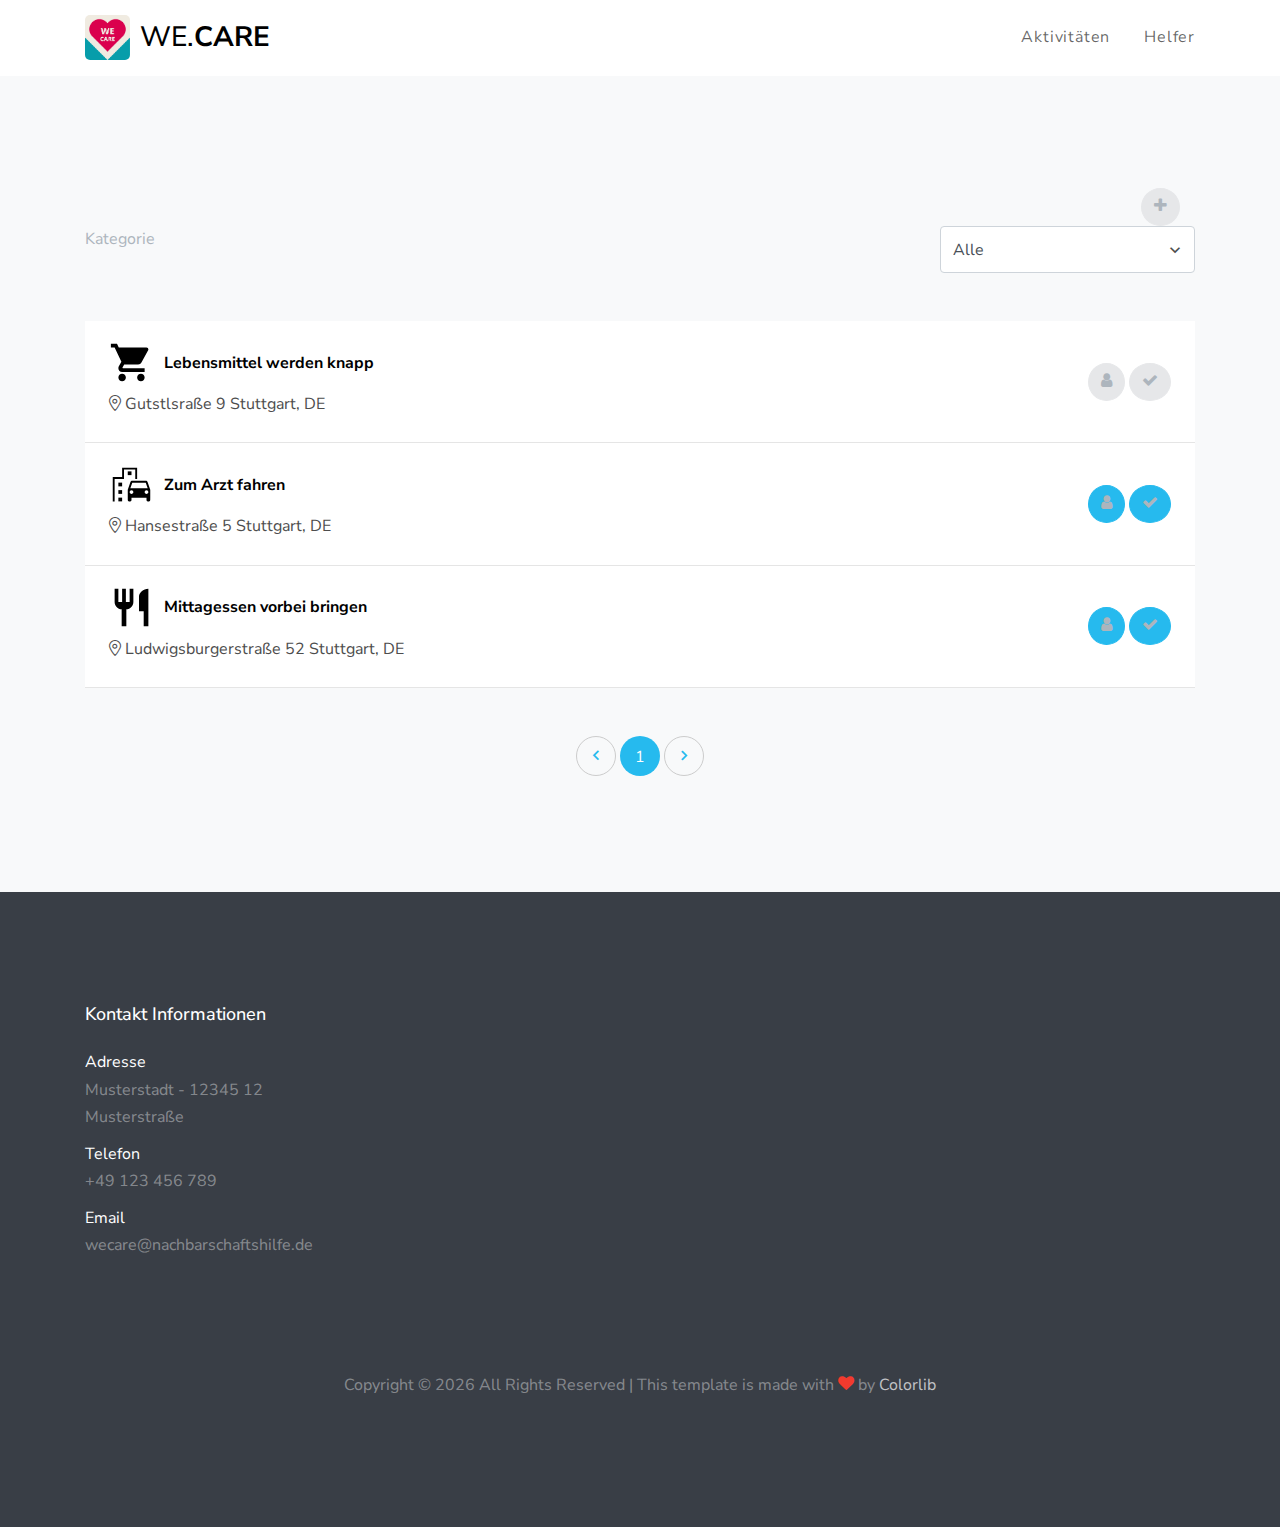
==== commit 0a03b444: "=Refactor design" ====
--- a/Hilfsorganisation/activity.html
+++ b/Hilfsorganisation/activity.html
@@ -2,7 +2,7 @@
 <html lang="en">
 
 <head>
-    <title>Nachbarschafthilfe &mdash; Colorlib Website Template</title>
+    <title>WE.CARE &mdash; Colorlib Website Template</title>
     <meta charset="utf-8">
     <meta name="viewport" content="width=device-width, initial-scale=1, shrink-to-fit=no">
 
@@ -48,8 +48,8 @@
                         <h1 class="mb-0">
               <a href="activity.html" style="display: flex; align-items: center;" class="text-black h3 mb-0">
                 <img src="images/logo.png" style="border-radius: 5px; margin-right: 10px;" alt="Logo" width="45" height="45">
-                <span>Nachbarschafts</span>
-                <strong>hilfe</strong>
+                <span>WE.</span>
+                <strong>CARE</strong>
               </a>
             </h1>
                     </div>
@@ -96,9 +96,10 @@
                             <span class="icon-keyboard_arrow_down arrow-down"></span>
                             <select name="" id="" class="form-control">
                                 <option value="" selected>Alle</option>
-                                <option value="fulltime">Lebensmittel</option>
-                                <option value="fulltime">Haustier</option>
-                                <option value="freelance">Gesundheit</option>
+                                <option value="1">Einkaufen</option>
+                                <option value="2">Essen bringen</option>
+                                <option value="3">Fahrdienst</option>
+                                <option value="4">Telefonseelsorge</option>
                             </select>
                         </div>
                     </div>
@@ -111,10 +112,10 @@
 
                             <div class="mb-4 mb-md-0 mr-5">
                                 <div class="job-post-item-header d-flex align-items-center">
+                                    <div class="badge-wrap">
+									  <img src="images/shopping_cart.svg" alt="Logo" width="45" height="45" style="border-radius: 5px; margin-right: 10px;">
+                                    </div>
                                     <label class="mr-3 text-black font-weight-bold">Lebensmittel werden knapp</label>
-                                    <div class="badge-wrap">
-                                        <span class="btn-primary text-white badge py-2 px-4">Lebensmittel</span>
-                                    </div>
                                 </div>
                                 <div class="job-post-item-body d-block d-md-flex">
                                     <div><span class="fl-bigmug-line-big104"></span> <span>Gutstlsraße 9 Stuttgart, DE</span></div>
@@ -137,10 +138,10 @@
 
                             <div class="mb-4 mb-md-0 mr-5">
                                 <div class="job-post-item-header d-flex align-items-center">
-                                    <label class="mr-3 text-black font-weight-bold">Medikamente holen (ohne Rezept)</label>
-                                    <div class="badge-wrap">
-                                        <span class="btn-primary text-white badge py-2 px-4">Gesundheit</span>
+								                                    <div class="badge-wrap">
+									  <img src="images/emoji_transportation.svg" alt="Logo" width="45" height="45" style="border-radius: 5px; margin-right: 10px;">
                                     </div>
+                                    <label class="mr-3 text-black font-weight-bold">Zum Arzt fahren</label>
                                 </div>
                                 <div class="job-post-item-body d-block d-md-flex">
                                     <div><span class="fl-bigmug-line-big104"></span> <span>Hansestraße 5 Stuttgart, DE</span></div>
@@ -156,6 +157,7 @@
                     </div>
                 </div>
 
+
                 <div class="row" data-aos="fade">
                     <div class="col-md-12">
 
@@ -163,39 +165,13 @@
 
                             <div class="mb-4 mb-md-0 mr-5">
                                 <div class="job-post-item-header d-flex align-items-center">
-                                    <label class="mr-3 text-black font-weight-bold">Medikamente holen (mit Rezept)</label>
-                                    <div class="badge-wrap">
-                                        <span class="btn-primary text-white badge py-2 px-4">Gesundheit</span>
+								                                    <div class="badge-wrap">
+									  <img src="images/restaurant.svg" alt="Logo" width="45" height="45" style="border-radius: 5px; margin-right: 10px;">
                                     </div>
+                                    <label class="mr-3 text-black font-weight-bold">Mittagessen vorbei bringen</label>
                                 </div>
                                 <div class="job-post-item-body d-block d-md-flex">
                                     <div><span class="fl-bigmug-line-big104"></span> <span>Ludwigsburgerstraße 52 Stuttgart, DE</span></div>
-                                </div>
-                            </div>
-
-                            <div class="ml-auto">
-                                <a href="#" class="btn btn-primary rounded-circle text-gray-500"><span class="icon-user"></span></a>
-                                <a href="#" class="btn btn-secondary rounded-circle text-gray-500"><span class="icon-check"></span></a>
-                            </div>
-                        </div>
-
-                    </div>
-                </div>
-
-                <div class="row" data-aos="fade">
-                    <div class="col-md-12">
-
-                        <div class="job-post-item bg-white p-4 d-block d-md-flex align-items-center">
-
-                            <div class="mb-4 mb-md-0 mr-5">
-                                <div class="job-post-item-header d-flex align-items-center">
-                                    <label class="mr-3 text-black font-weight-bold">2 Schäferhunde müssen raus</label>
-                                    <div class="badge-wrap">
-                                        <span class="btn-primary text-white badge py-2 px-4">Haustier</span>
-                                    </div>
-                                </div>
-                                <div class="job-post-item-body d-block d-md-flex">
-                                    <div><span class="fl-bigmug-line-big104"></span> <span>Zeppelinstraße 64 Stuttgart, DE</span></div>
                                 </div>
                             </div>
 
@@ -207,7 +183,7 @@
 
                     </div>
                 </div>
-
+				
                 <div class="row mt-5">
                     <div class="col-md-12 text-center">
                         <div class="site-block-27">
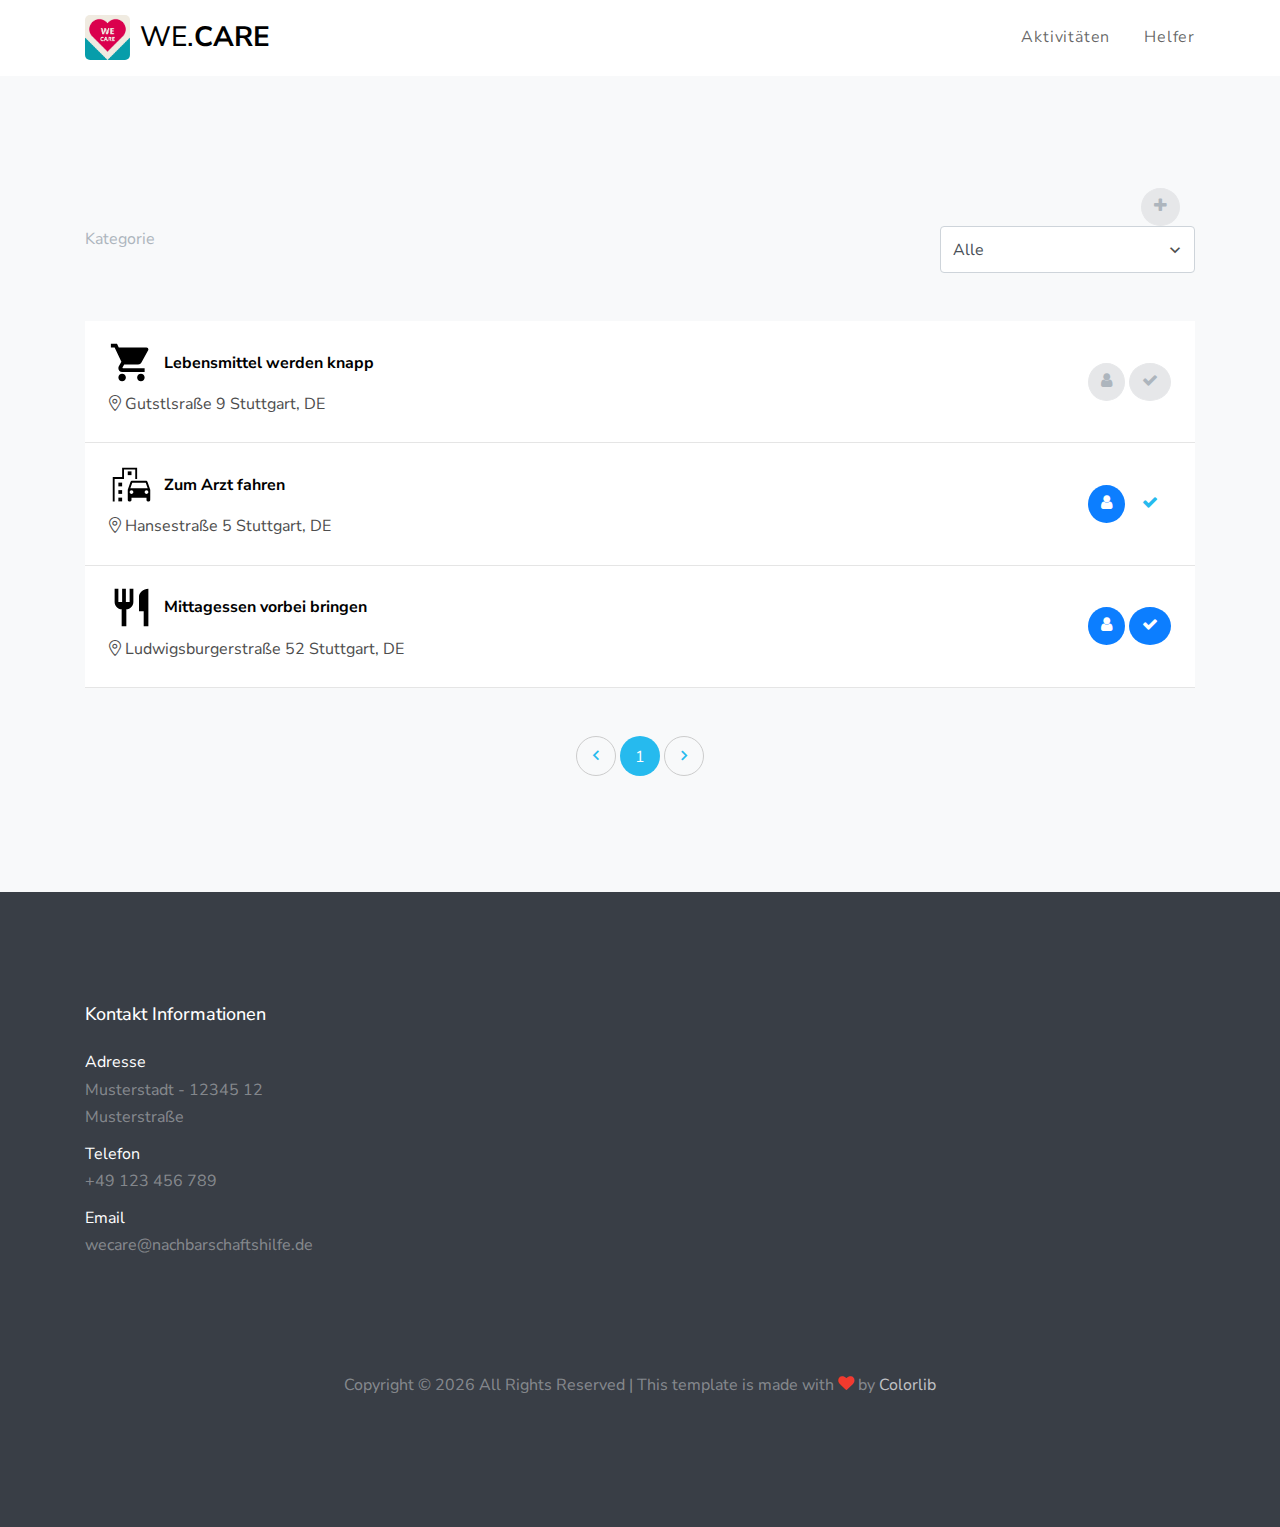
==== commit 37274e81: "Refactor design" ====
--- a/Hilfsorganisation/activity.html
+++ b/Hilfsorganisation/activity.html
@@ -113,7 +113,7 @@
                             <div class="mb-4 mb-md-0 mr-5">
                                 <div class="job-post-item-header d-flex align-items-center">
                                     <div class="badge-wrap">
-									  <img src="images/shopping_cart.svg" alt="Logo" width="45" height="45" style="border-radius: 5px; margin-right: 10px;">
+                                        <img src="images/shopping_cart.svg" alt="Logo" width="45" height="45" style="border-radius: 5px; margin-right: 10px;">
                                     </div>
                                     <label class="mr-3 text-black font-weight-bold">Lebensmittel werden knapp</label>
                                 </div>
@@ -138,8 +138,8 @@
 
                             <div class="mb-4 mb-md-0 mr-5">
                                 <div class="job-post-item-header d-flex align-items-center">
-								                                    <div class="badge-wrap">
-									  <img src="images/emoji_transportation.svg" alt="Logo" width="45" height="45" style="border-radius: 5px; margin-right: 10px;">
+                                    <div class="badge-wrap">
+                                        <img src="images/emoji_transportation.svg" alt="Logo" width="45" height="45" style="border-radius: 5px; margin-right: 10px;">
                                     </div>
                                     <label class="mr-3 text-black font-weight-bold">Zum Arzt fahren</label>
                                 </div>
@@ -149,14 +149,13 @@
                             </div>
 
                             <div class="ml-auto">
-                                <a href="#" class="btn btn-primary rounded-circle text-gray-500"><span class="icon-user"></span></a>
-                                <a href="#" class="btn btn-primary rounded-circle text-gray-500"><span class="icon-check"></span></a>
-                            </div>
-                        </div>
-
-                    </div>
-                </div>
-
+                                <a href="#" class="btn text-white rounded-circle" style="background-color:#0c7eFF"><span class="icon-user"></span></a>
+                                <a href="#" class="btn rounded-circle"><span class="icon-check"></span></a>
+                            </div>
+                        </div>
+
+                    </div>
+                </div>
 
                 <div class="row" data-aos="fade">
                     <div class="col-md-12">
@@ -165,8 +164,8 @@
 
                             <div class="mb-4 mb-md-0 mr-5">
                                 <div class="job-post-item-header d-flex align-items-center">
-								                                    <div class="badge-wrap">
-									  <img src="images/restaurant.svg" alt="Logo" width="45" height="45" style="border-radius: 5px; margin-right: 10px;">
+                                    <div class="badge-wrap">
+                                        <img src="images/restaurant.svg" alt="Logo" width="45" height="45" style="border-radius: 5px; margin-right: 10px;">
                                     </div>
                                     <label class="mr-3 text-black font-weight-bold">Mittagessen vorbei bringen</label>
                                 </div>
@@ -176,20 +175,20 @@
                             </div>
 
                             <div class="ml-auto">
-                                <a href="#" class="btn btn-primary rounded-circle text-gray-500"><span class="icon-user"></span></a>
-                                <a href="#" class="btn btn-primary rounded-circle text-gray-500"><span class="icon-check"></span></a>
-                            </div>
-                        </div>
-
-                    </div>
-                </div>
-				
+                                <a href="#" class="btn text-white rounded-circle" style="background-color:#0c7eFF"><span class="icon-user"></span></a>
+                                <a href="#" class="btn text-white rounded-circle" style="background-color:#0c7eFF"><span class="icon-check"></span></a>
+                            </div>
+                        </div>
+
+                    </div>
+                </div>
+
                 <div class="row mt-5">
                     <div class="col-md-12 text-center">
                         <div class="site-block-27">
                             <ul>
                                 <li><a href="#"><i class="icon-keyboard_arrow_left h5"></i></a></li>
-                                <li class="active"><span>1</span></li>
+                                <li class="active" ><span>1</span></li>
                                 <li><a href="#"><i class="icon-keyboard_arrow_right h5"></i></a></li>
                             </ul>
                         </div>
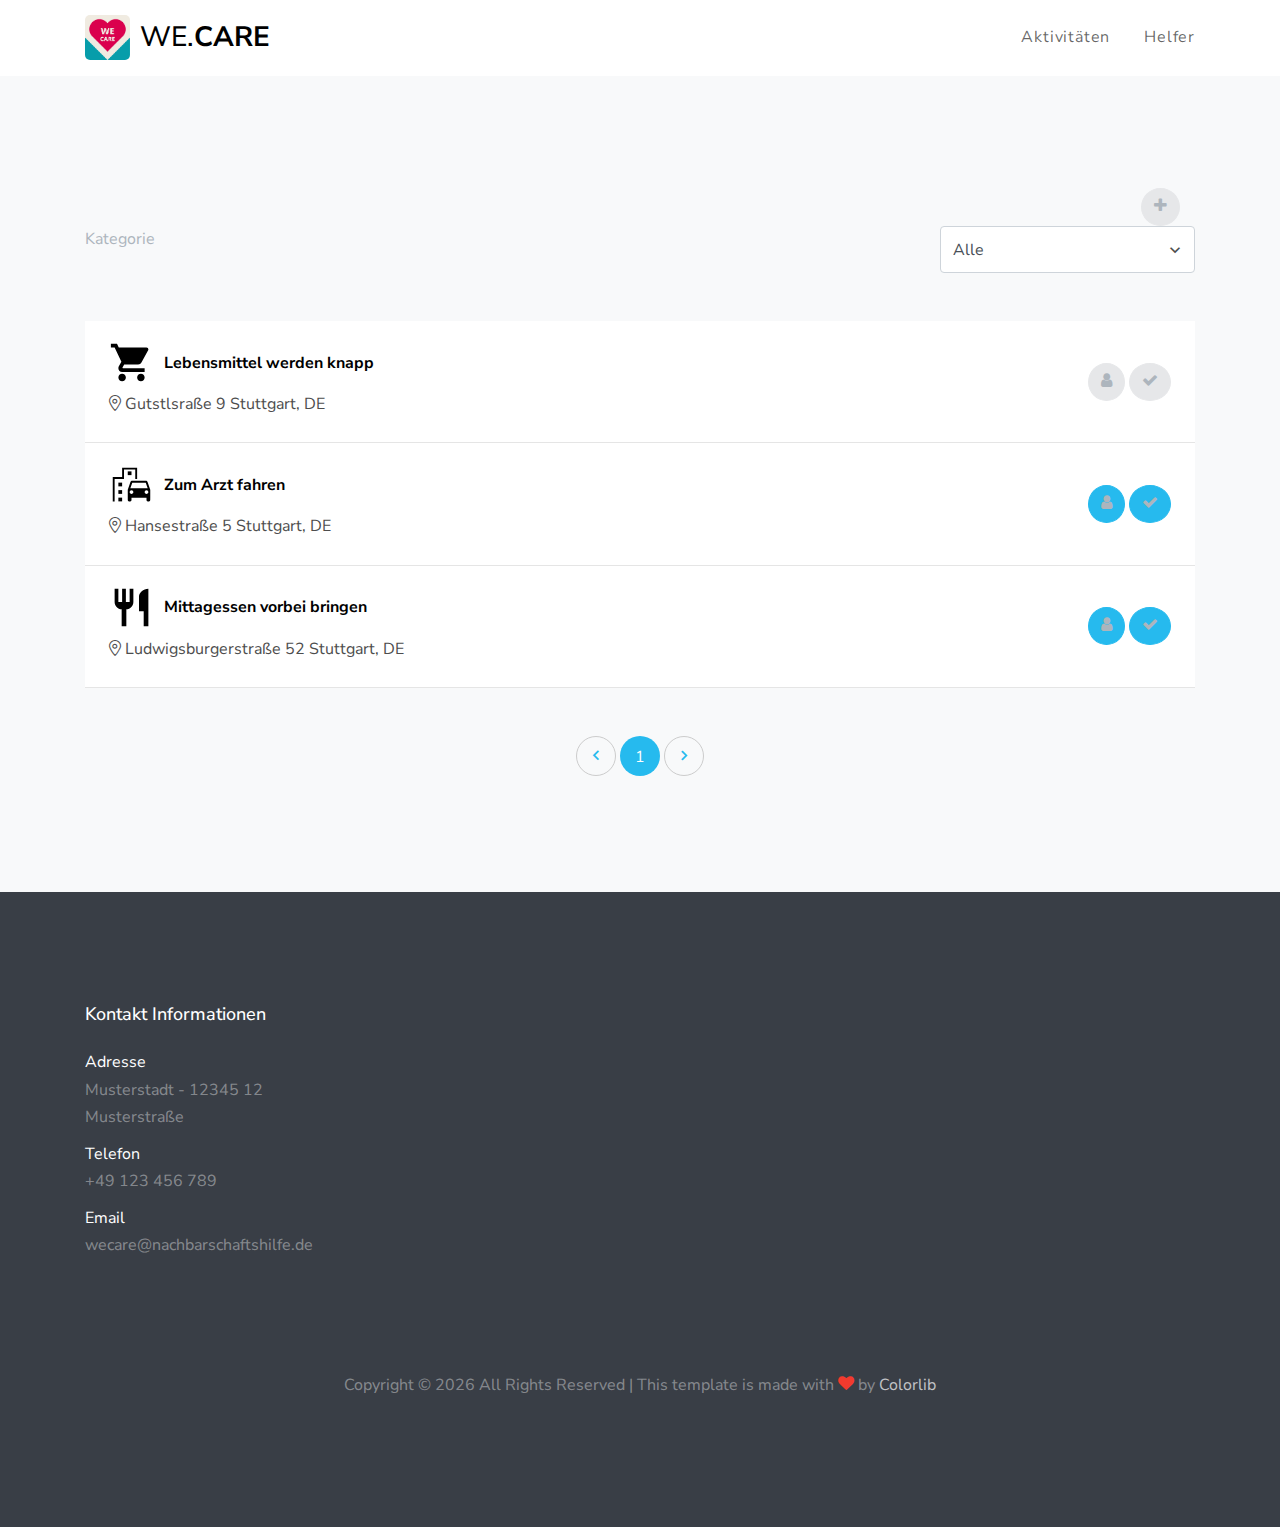
==== commit 81e289d6: "add welcome page" ====
--- a/Hilfsorganisation/activity.html
+++ b/Hilfsorganisation/activity.html
@@ -46,12 +46,12 @@
 
                     <div class="col-10 col-xl-2">
                         <h1 class="mb-0">
-              <a href="activity.html" style="display: flex; align-items: center;" class="text-black h3 mb-0">
-                <img src="images/logo.png" style="border-radius: 5px; margin-right: 10px;" alt="Logo" width="45" height="45">
-                <span>WE.</span>
-                <strong>CARE</strong>
-              </a>
-            </h1>
+                            <a href="index.html" style="display: flex; align-items: center;" class="text-black h3 mb-0">
+                                <img src="images/logo.png" style="border-radius: 5px; margin-right: 10px;" alt="Logo" width="45" height="45">
+                                <span>WE.</span>
+                                <strong>CARE</strong>
+                            </a>
+                        </h1>
                     </div>
                     <div class="col-10 col-xl-10 d-none d-xl-block">
                         <nav class="site-navigation text-right" role="navigation">
@@ -83,7 +83,9 @@
             <div class="container">
 
                 <div class="col-md-12 text-right " data-aos="fade" data-aos-delay="200">
-                    <a href="new_request.html" class="btn btn-secondary rounded-circle btn-favorite text-gray-500"><span class="icon-plus"></span></a>
+                    <a href="new_request.html" class="btn btn-secondary rounded-circle btn-favorite text-gray-500">
+                        <span class="icon-plus"></span>
+                    </a>
                 </div>
 
                 <div class="row justify-content-start text-left mb-5">
@@ -118,13 +120,20 @@
                                     <label class="mr-3 text-black font-weight-bold">Lebensmittel werden knapp</label>
                                 </div>
                                 <div class="job-post-item-body d-block d-md-flex">
-                                    <div><span class="fl-bigmug-line-big104"></span> <span>Gutstlsraße 9 Stuttgart, DE</span></div>
+                                    <div>
+                                        <span class="fl-bigmug-line-big104"></span>
+                                        <span>Gutstlsraße 9 Stuttgart, DE</span>
+                                    </div>
                                 </div>
                             </div>
 
                             <div class="ml-auto">
-                                <a href="#" class="btn btn-secondary rounded-circle text-gray-500"><span class="icon-user"></span></a>
-                                <a href="#" class="btn btn-secondary rounded-circle text-gray-500"><span class="icon-check"></span></a>
+                                <a href="#" class="btn btn-secondary rounded-circle text-gray-500">
+                                    <span class="icon-user"></span>
+                                </a>
+                                <a href="#" class="btn btn-secondary rounded-circle text-gray-500">
+                                    <span class="icon-check"></span>
+                                </a>
                             </div>
                         </div>
 
@@ -144,18 +153,26 @@
                                     <label class="mr-3 text-black font-weight-bold">Zum Arzt fahren</label>
                                 </div>
                                 <div class="job-post-item-body d-block d-md-flex">
-                                    <div><span class="fl-bigmug-line-big104"></span> <span>Hansestraße 5 Stuttgart, DE</span></div>
+                                    <div>
+                                        <span class="fl-bigmug-line-big104"></span>
+                                        <span>Hansestraße 5 Stuttgart, DE</span>
+                                    </div>
                                 </div>
                             </div>
 
                             <div class="ml-auto">
-                                <a href="#" class="btn text-white rounded-circle" style="background-color:#0c7eFF"><span class="icon-user"></span></a>
-                                <a href="#" class="btn rounded-circle"><span class="icon-check"></span></a>
-                            </div>
-                        </div>
-
-                    </div>
-                </div>
+                                <a href="#" class="btn btn-primary rounded-circle text-gray-500">
+                                    <span class="icon-user"></span>
+                                </a>
+                                <a href="#" class="btn btn-primary rounded-circle text-gray-500">
+                                    <span class="icon-check"></span>
+                                </a>
+                            </div>
+                        </div>
+
+                    </div>
+                </div>
+
 
                 <div class="row" data-aos="fade">
                     <div class="col-md-12">
@@ -170,13 +187,20 @@
                                     <label class="mr-3 text-black font-weight-bold">Mittagessen vorbei bringen</label>
                                 </div>
                                 <div class="job-post-item-body d-block d-md-flex">
-                                    <div><span class="fl-bigmug-line-big104"></span> <span>Ludwigsburgerstraße 52 Stuttgart, DE</span></div>
+                                    <div>
+                                        <span class="fl-bigmug-line-big104"></span>
+                                        <span>Ludwigsburgerstraße 52 Stuttgart, DE</span>
+                                    </div>
                                 </div>
                             </div>
 
                             <div class="ml-auto">
-                                <a href="#" class="btn text-white rounded-circle" style="background-color:#0c7eFF"><span class="icon-user"></span></a>
-                                <a href="#" class="btn text-white rounded-circle" style="background-color:#0c7eFF"><span class="icon-check"></span></a>
+                                <a href="#" class="btn btn-primary rounded-circle text-gray-500">
+                                    <span class="icon-user"></span>
+                                </a>
+                                <a href="#" class="btn btn-primary rounded-circle text-gray-500">
+                                    <span class="icon-check"></span>
+                                </a>
                             </div>
                         </div>
 
@@ -187,9 +211,19 @@
                     <div class="col-md-12 text-center">
                         <div class="site-block-27">
                             <ul>
-                                <li><a href="#"><i class="icon-keyboard_arrow_left h5"></i></a></li>
-                                <li class="active" ><span>1</span></li>
-                                <li><a href="#"><i class="icon-keyboard_arrow_right h5"></i></a></li>
+                                <li>
+                                    <a href="#">
+                                        <i class="icon-keyboard_arrow_left h5"></i>
+                                    </a>
+                                </li>
+                                <li class="active">
+                                    <span>1</span>
+                                </li>
+                                <li>
+                                    <a href="#">
+                                        <i class="icon-keyboard_arrow_right h5"></i>
+                                    </a>
+                                </li>
                             </ul>
                         </div>
                     </div>
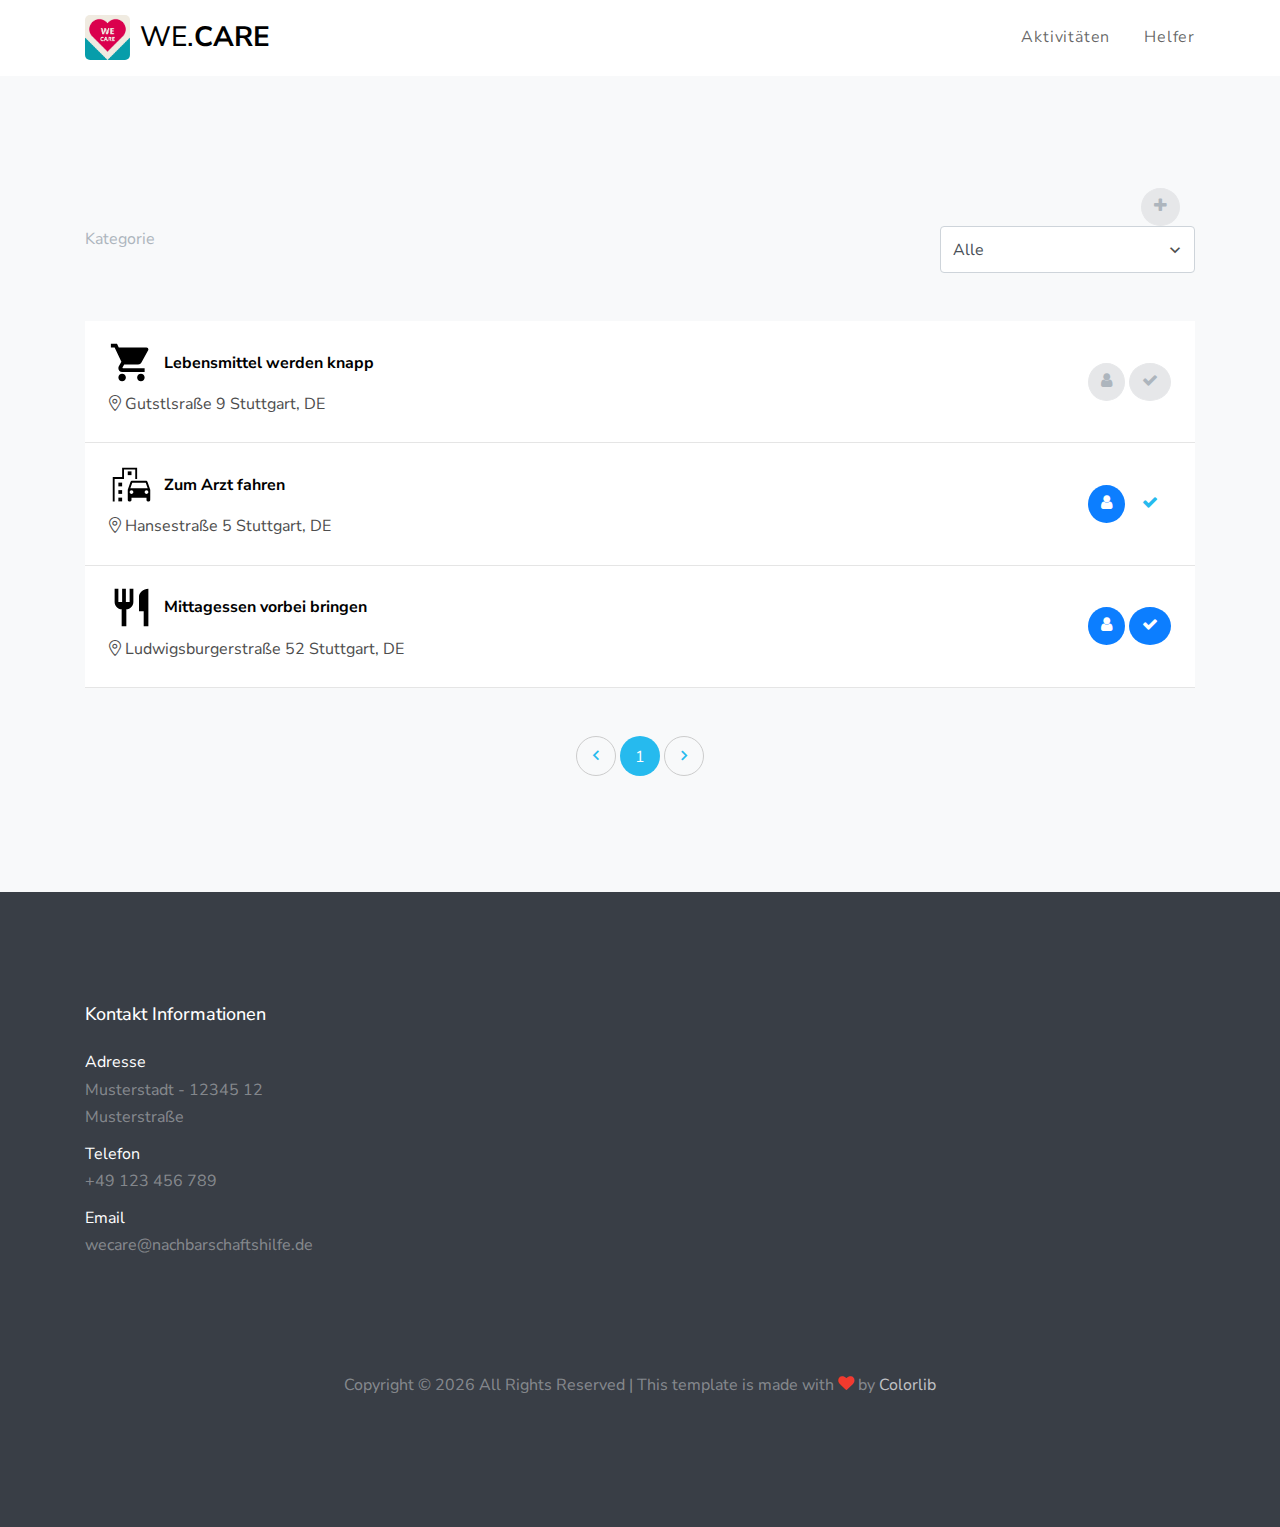
==== commit 9a8c614f: "Refactor desing" ====
--- a/Hilfsorganisation/activity.html
+++ b/Hilfsorganisation/activity.html
@@ -161,18 +161,13 @@
                             </div>
 
                             <div class="ml-auto">
-                                <a href="#" class="btn btn-primary rounded-circle text-gray-500">
-                                    <span class="icon-user"></span>
-                                </a>
-                                <a href="#" class="btn btn-primary rounded-circle text-gray-500">
-                                    <span class="icon-check"></span>
-                                </a>
-                            </div>
-                        </div>
-
-                    </div>
-                </div>
-
+                                <a href="#" class="btn text-white rounded-circle" style="background-color:#0c7eFF"><span class="icon-user"></span></a>
+                                <a href="#" class="btn rounded-circle"><span class="icon-check"></span></a>
+                            </div>
+                        </div>
+
+                    </div>
+                </div>
 
                 <div class="row" data-aos="fade">
                     <div class="col-md-12">
@@ -195,12 +190,8 @@
                             </div>
 
                             <div class="ml-auto">
-                                <a href="#" class="btn btn-primary rounded-circle text-gray-500">
-                                    <span class="icon-user"></span>
-                                </a>
-                                <a href="#" class="btn btn-primary rounded-circle text-gray-500">
-                                    <span class="icon-check"></span>
-                                </a>
+                                <a href="#" class="btn text-white rounded-circle" style="background-color:#0c7eFF"><span class="icon-user"></span></a>
+                                <a href="#" class="btn text-white rounded-circle" style="background-color:#0c7eFF"><span class="icon-check"></span></a>
                             </div>
                         </div>
 
@@ -211,19 +202,9 @@
                     <div class="col-md-12 text-center">
                         <div class="site-block-27">
                             <ul>
-                                <li>
-                                    <a href="#">
-                                        <i class="icon-keyboard_arrow_left h5"></i>
-                                    </a>
-                                </li>
-                                <li class="active">
-                                    <span>1</span>
-                                </li>
-                                <li>
-                                    <a href="#">
-                                        <i class="icon-keyboard_arrow_right h5"></i>
-                                    </a>
-                                </li>
+                                <li><a href="#"><i class="icon-keyboard_arrow_left h5"></i></a></li>
+                                <li class="active" ><span>1</span></li>
+                                <li><a href="#"><i class="icon-keyboard_arrow_right h5"></i></a></li>
                             </ul>
                         </div>
                     </div>
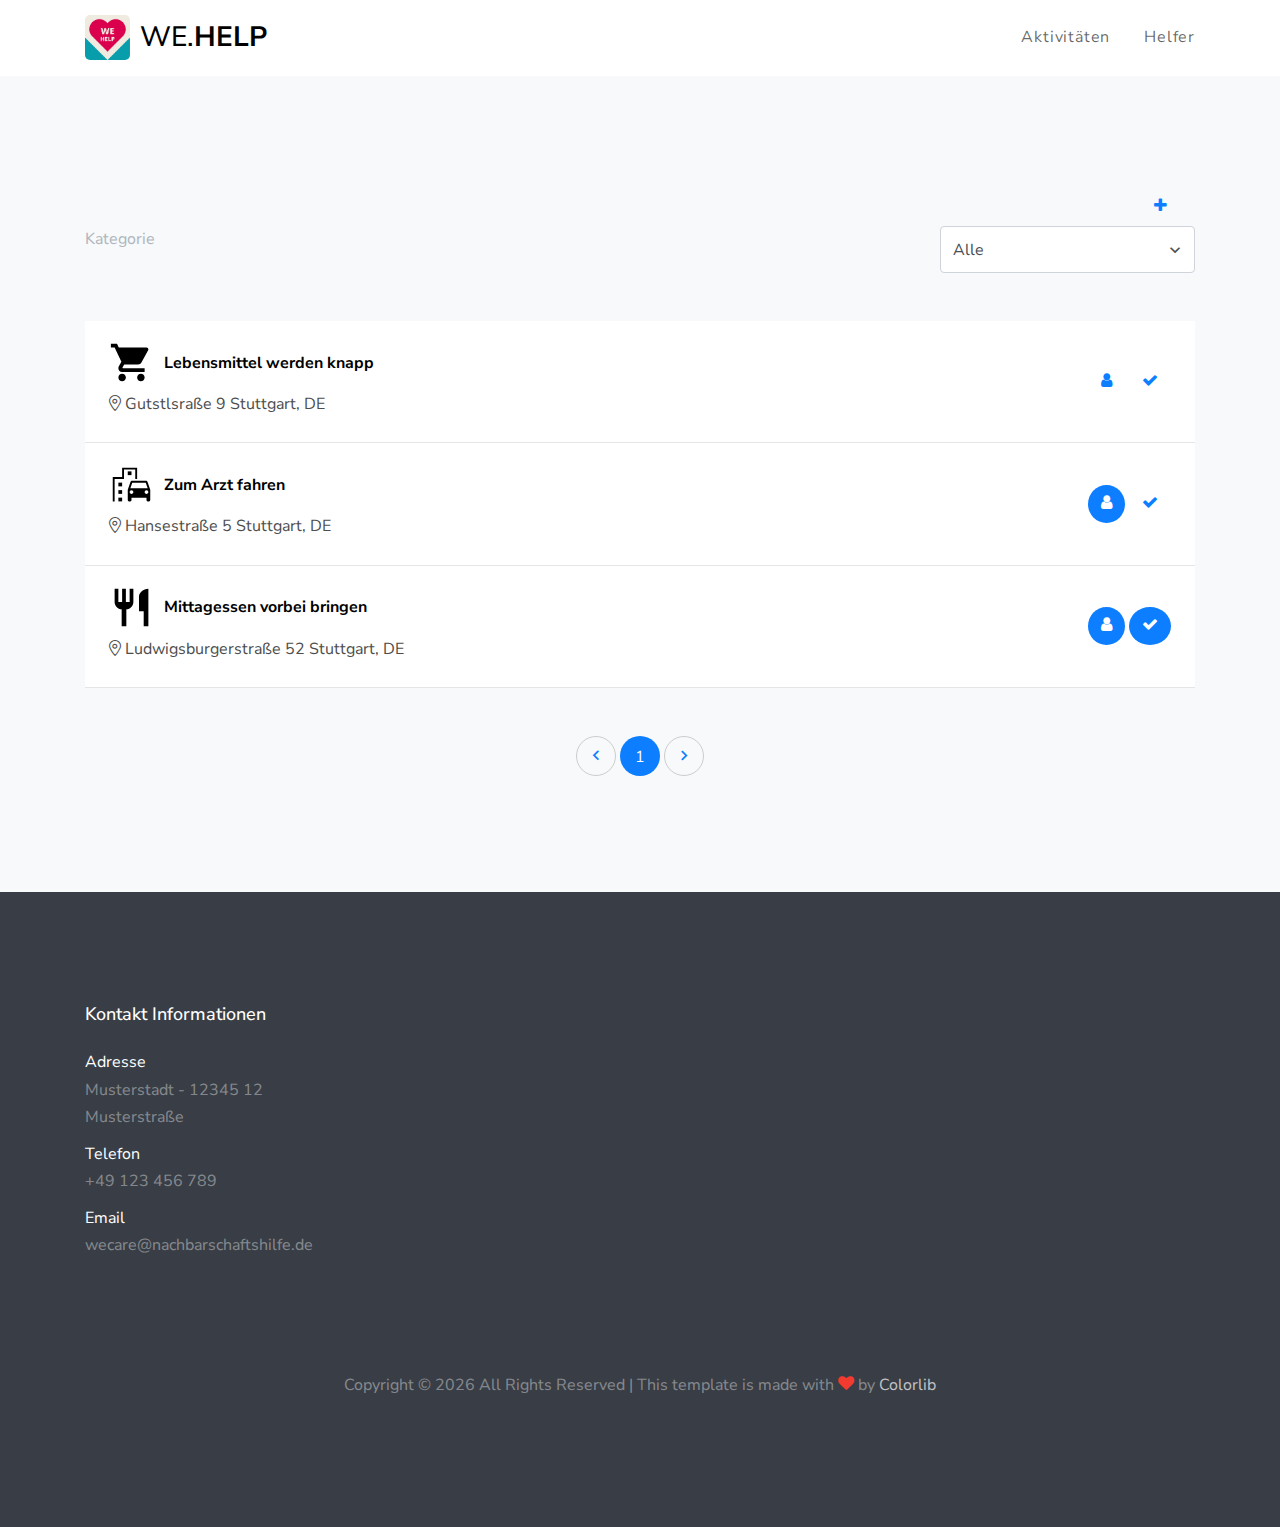
==== commit 86c45a1a: "Refactor design" ====
--- a/Hilfsorganisation/activity.html
+++ b/Hilfsorganisation/activity.html
@@ -2,7 +2,7 @@
 <html lang="en">
 
 <head>
-    <title>WE.CARE &mdash; Colorlib Website Template</title>
+    <title>WE.HELP</title>
     <meta charset="utf-8">
     <meta name="viewport" content="width=device-width, initial-scale=1, shrink-to-fit=no">
 
@@ -49,7 +49,7 @@
                             <a href="index.html" style="display: flex; align-items: center;" class="text-black h3 mb-0">
                                 <img src="images/logo.png" style="border-radius: 5px; margin-right: 10px;" alt="Logo" width="45" height="45">
                                 <span>WE.</span>
-                                <strong>CARE</strong>
+                                <strong>HELP</strong>
                             </a>
                         </h1>
                     </div>
@@ -83,7 +83,7 @@
             <div class="container">
 
                 <div class="col-md-12 text-right " data-aos="fade" data-aos-delay="200">
-                    <a href="new_request.html" class="btn btn-secondary rounded-circle btn-favorite text-gray-500">
+                    <a href="new_request.html" class="btn rounded-circle" style="color:#0c7eFF"">
                         <span class="icon-plus"></span>
                     </a>
                 </div>
@@ -128,12 +128,10 @@
                             </div>
 
                             <div class="ml-auto">
-                                <a href="#" class="btn btn-secondary rounded-circle text-gray-500">
+                                <a href="#" class="btn rounded-circle " style="color:#0c7eFF"">
                                     <span class="icon-user"></span>
                                 </a>
-                                <a href="#" class="btn btn-secondary rounded-circle text-gray-500">
-                                    <span class="icon-check"></span>
-                                </a>
+                                <a href="#" class="btn rounded-circle" style="color:#0c7eFF"><span class="icon-check"></span></a>
                             </div>
                         </div>
 
@@ -162,7 +160,7 @@
 
                             <div class="ml-auto">
                                 <a href="#" class="btn text-white rounded-circle" style="background-color:#0c7eFF"><span class="icon-user"></span></a>
-                                <a href="#" class="btn rounded-circle"><span class="icon-check"></span></a>
+                                <a href="#" class="btn rounded-circle" style="color:#0c7eFF"><span class="icon-check"></span></a>
                             </div>
                         </div>
 
@@ -202,9 +200,9 @@
                     <div class="col-md-12 text-center">
                         <div class="site-block-27">
                             <ul>
-                                <li><a href="#"><i class="icon-keyboard_arrow_left h5"></i></a></li>
-                                <li class="active" ><span>1</span></li>
-                                <li><a href="#"><i class="icon-keyboard_arrow_right h5"></i></a></li>
+                                <li><a href="#"><i class="icon-keyboard_arrow_left h5" style="color:#0c7eFF"></i></a></li>
+                                <li class="active"><span style="background-color:#0c7eFF">1</span></li>
+                                <li><a href="#"><i class="icon-keyboard_arrow_right h5" style="color:#0c7eFF"></i></a></li>
                             </ul>
                         </div>
                     </div>
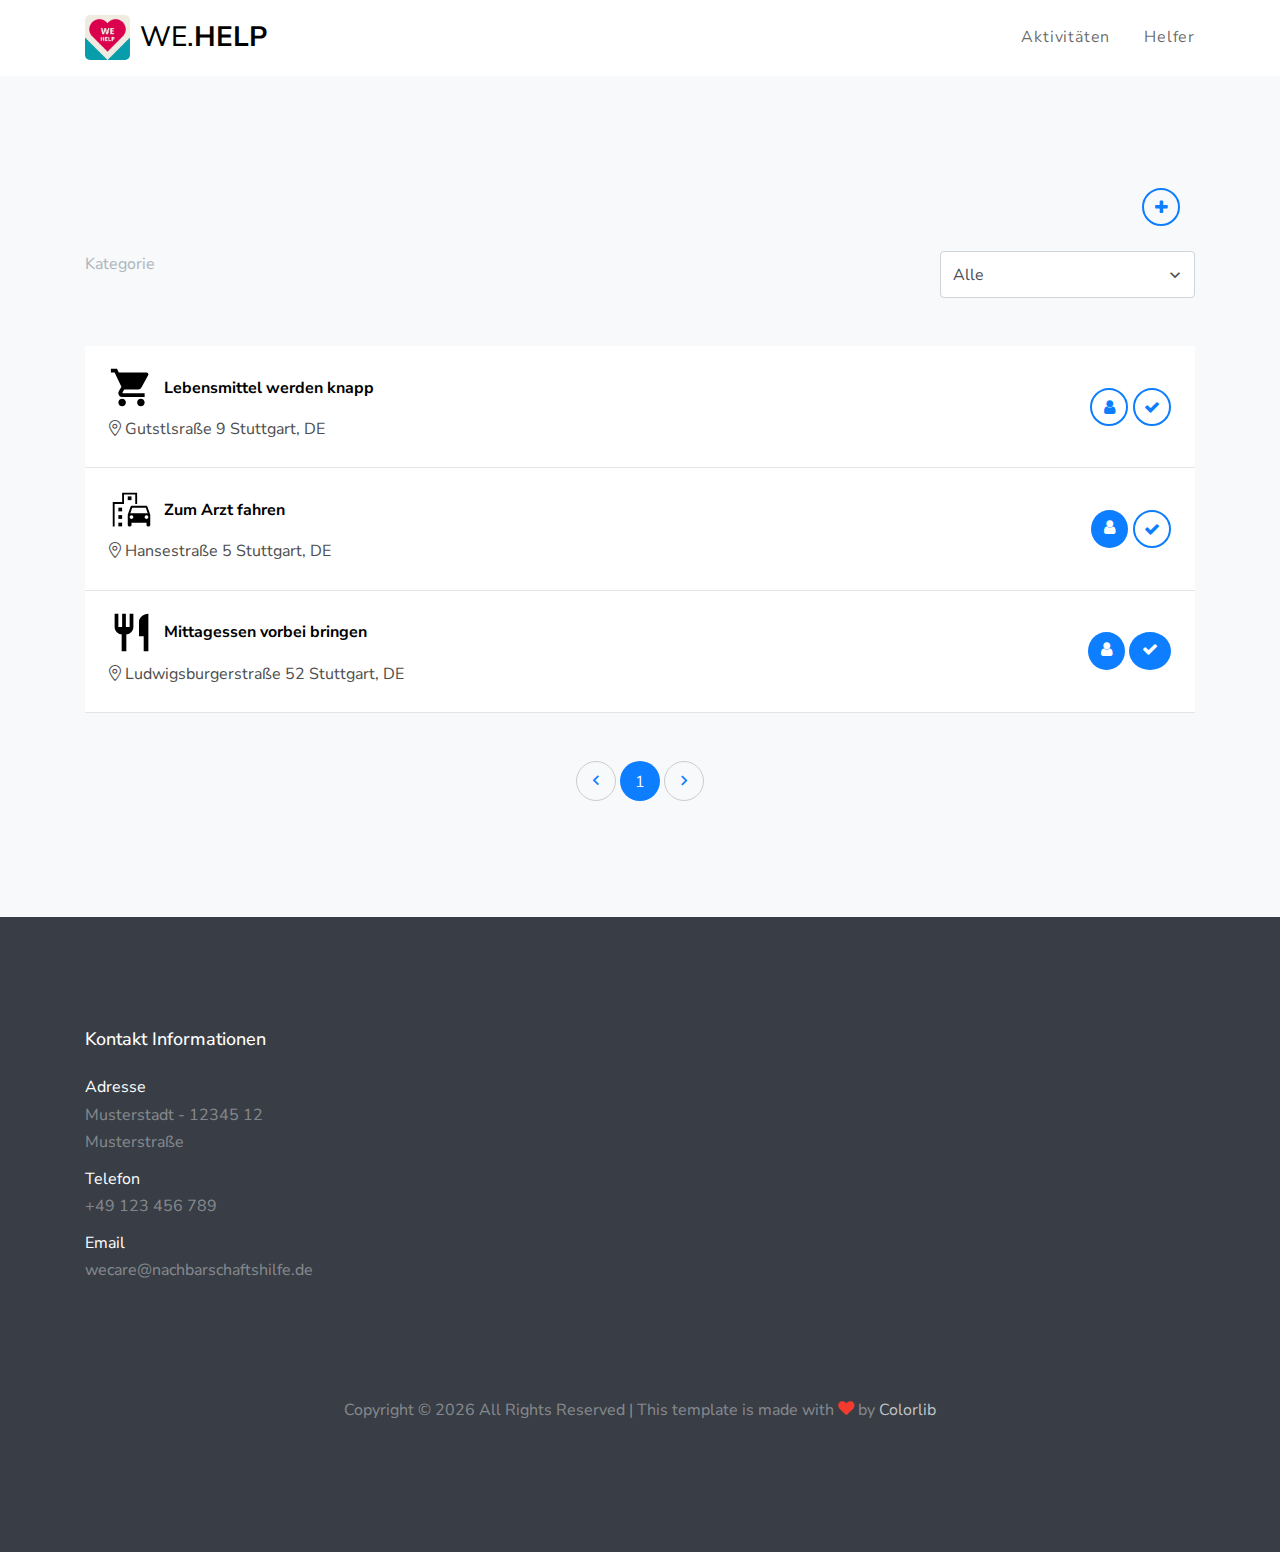
==== commit fc51f208: "add circle to icons" ====
--- a/Hilfsorganisation/activity.html
+++ b/Hilfsorganisation/activity.html
@@ -82,8 +82,9 @@
 
             <div class="container">
 
-                <div class="col-md-12 text-right " data-aos="fade" data-aos-delay="200">
-                    <a href="new_request.html" class="btn rounded-circle" style="color:#0c7eFF"">
+                <div style="display: flex; justify-content: flex-end; margin-bottom: 25px;" class="col-md-12 text-right " data-aos="fade"
+                    data-aos-delay="200">
+                    <a href="new_request.html" class="btn rounded-circle icon__circle">
                         <span class="icon-plus"></span>
                     </a>
                 </div>
@@ -127,11 +128,13 @@
                                 </div>
                             </div>
 
-                            <div class="ml-auto">
-                                <a href="#" class="btn rounded-circle " style="color:#0c7eFF"">
+                            <div class="ml-auto" style="display: flex;">
+                                <a href="#" class="btn rounded-circle icon__circle" style="margin-right: 5px;">
                                     <span class="icon-user"></span>
                                 </a>
-                                <a href="#" class="btn rounded-circle" style="color:#0c7eFF"><span class="icon-check"></span></a>
+                                <a href="#" class="btn rounded-circle icon__circle" style="color:#0c7eFF">
+                                    <span class="icon-check"></span>
+                                </a>
                             </div>
                         </div>
 
@@ -158,9 +161,13 @@
                                 </div>
                             </div>
 
-                            <div class="ml-auto">
-                                <a href="#" class="btn text-white rounded-circle" style="background-color:#0c7eFF"><span class="icon-user"></span></a>
-                                <a href="#" class="btn rounded-circle" style="color:#0c7eFF"><span class="icon-check"></span></a>
+                            <div class="ml-auto" style="display: flex;">
+                                <a href="#" class="btn text-white rounded-circle" style="background-color:#0c7eFF; margin-right: 5px;">
+                                    <span class="icon-user"></span>
+                                </a>
+                                <a href="#" class="btn rounded-circle icon__circle">
+                                    <span class="icon-check"></span>
+                                </a>
                             </div>
                         </div>
 
@@ -188,8 +195,12 @@
                             </div>
 
                             <div class="ml-auto">
-                                <a href="#" class="btn text-white rounded-circle" style="background-color:#0c7eFF"><span class="icon-user"></span></a>
-                                <a href="#" class="btn text-white rounded-circle" style="background-color:#0c7eFF"><span class="icon-check"></span></a>
+                                <a href="#" class="btn text-white rounded-circle" style="background-color:#0c7eFF">
+                                    <span class="icon-user"></span>
+                                </a>
+                                <a href="#" class="btn text-white rounded-circle" style="background-color:#0c7eFF">
+                                    <span class="icon-check"></span>
+                                </a>
                             </div>
                         </div>
 
@@ -200,9 +211,19 @@
                     <div class="col-md-12 text-center">
                         <div class="site-block-27">
                             <ul>
-                                <li><a href="#"><i class="icon-keyboard_arrow_left h5" style="color:#0c7eFF"></i></a></li>
-                                <li class="active"><span style="background-color:#0c7eFF">1</span></li>
-                                <li><a href="#"><i class="icon-keyboard_arrow_right h5" style="color:#0c7eFF"></i></a></li>
+                                <li>
+                                    <a href="#">
+                                        <i class="icon-keyboard_arrow_left h5" style="color:#0c7eFF"></i>
+                                    </a>
+                                </li>
+                                <li class="active">
+                                    <span style="background-color:#0c7eFF">1</span>
+                                </li>
+                                <li>
+                                    <a href="#">
+                                        <i class="icon-keyboard_arrow_right h5" style="color:#0c7eFF"></i>
+                                    </a>
+                                </li>
                             </ul>
                         </div>
                     </div>
--- a/Hilfsorganisation/css/style.css
+++ b/Hilfsorganisation/css/style.css
@@ -1532,3 +1532,16 @@
     .new_request__form-end {
       margin-bottom: 35px;
     }
+
+
+    /* ACTIVITY SECTION */
+
+    .icon__circle {
+      color:#0c7eFF;
+      display: flex;
+      align-items: center;
+      justify-content: center;
+      border: 2px solid #0c7eFF;
+      height:38px;
+      width: 38px;
+    }
